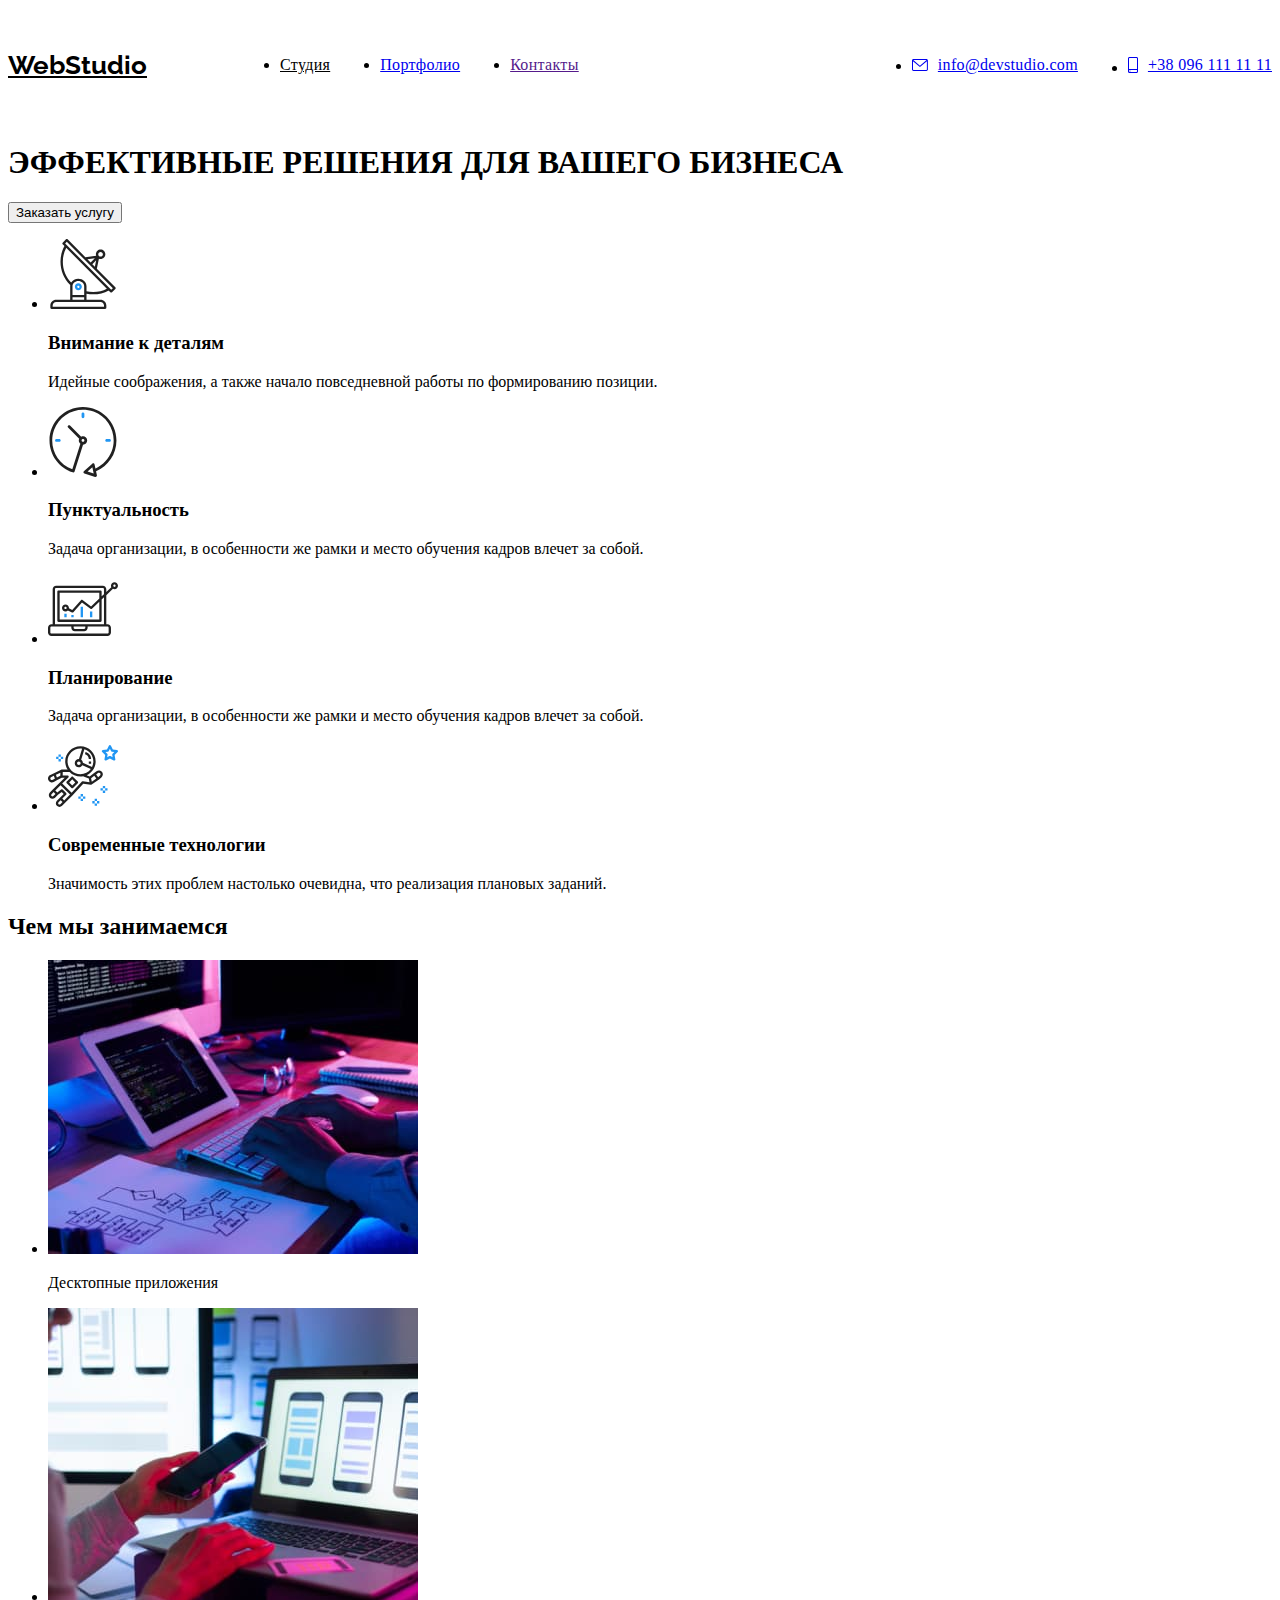
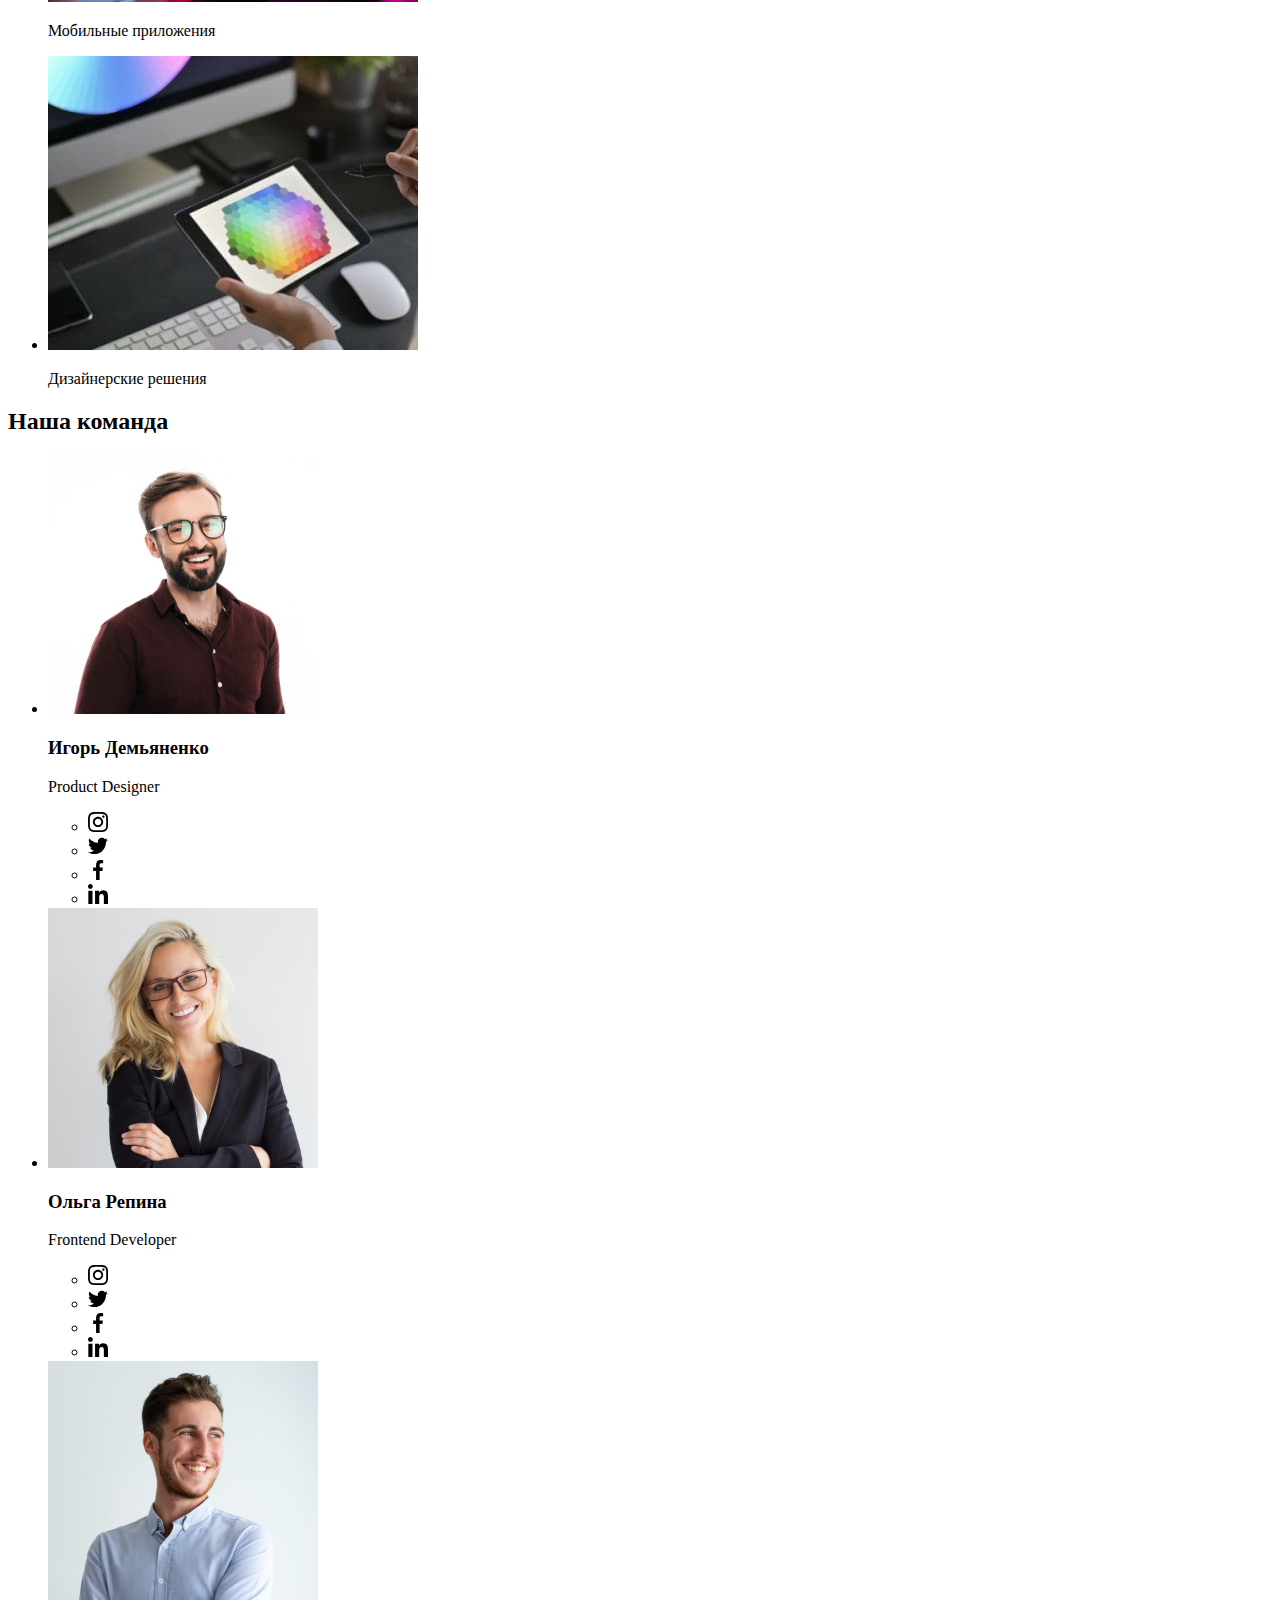
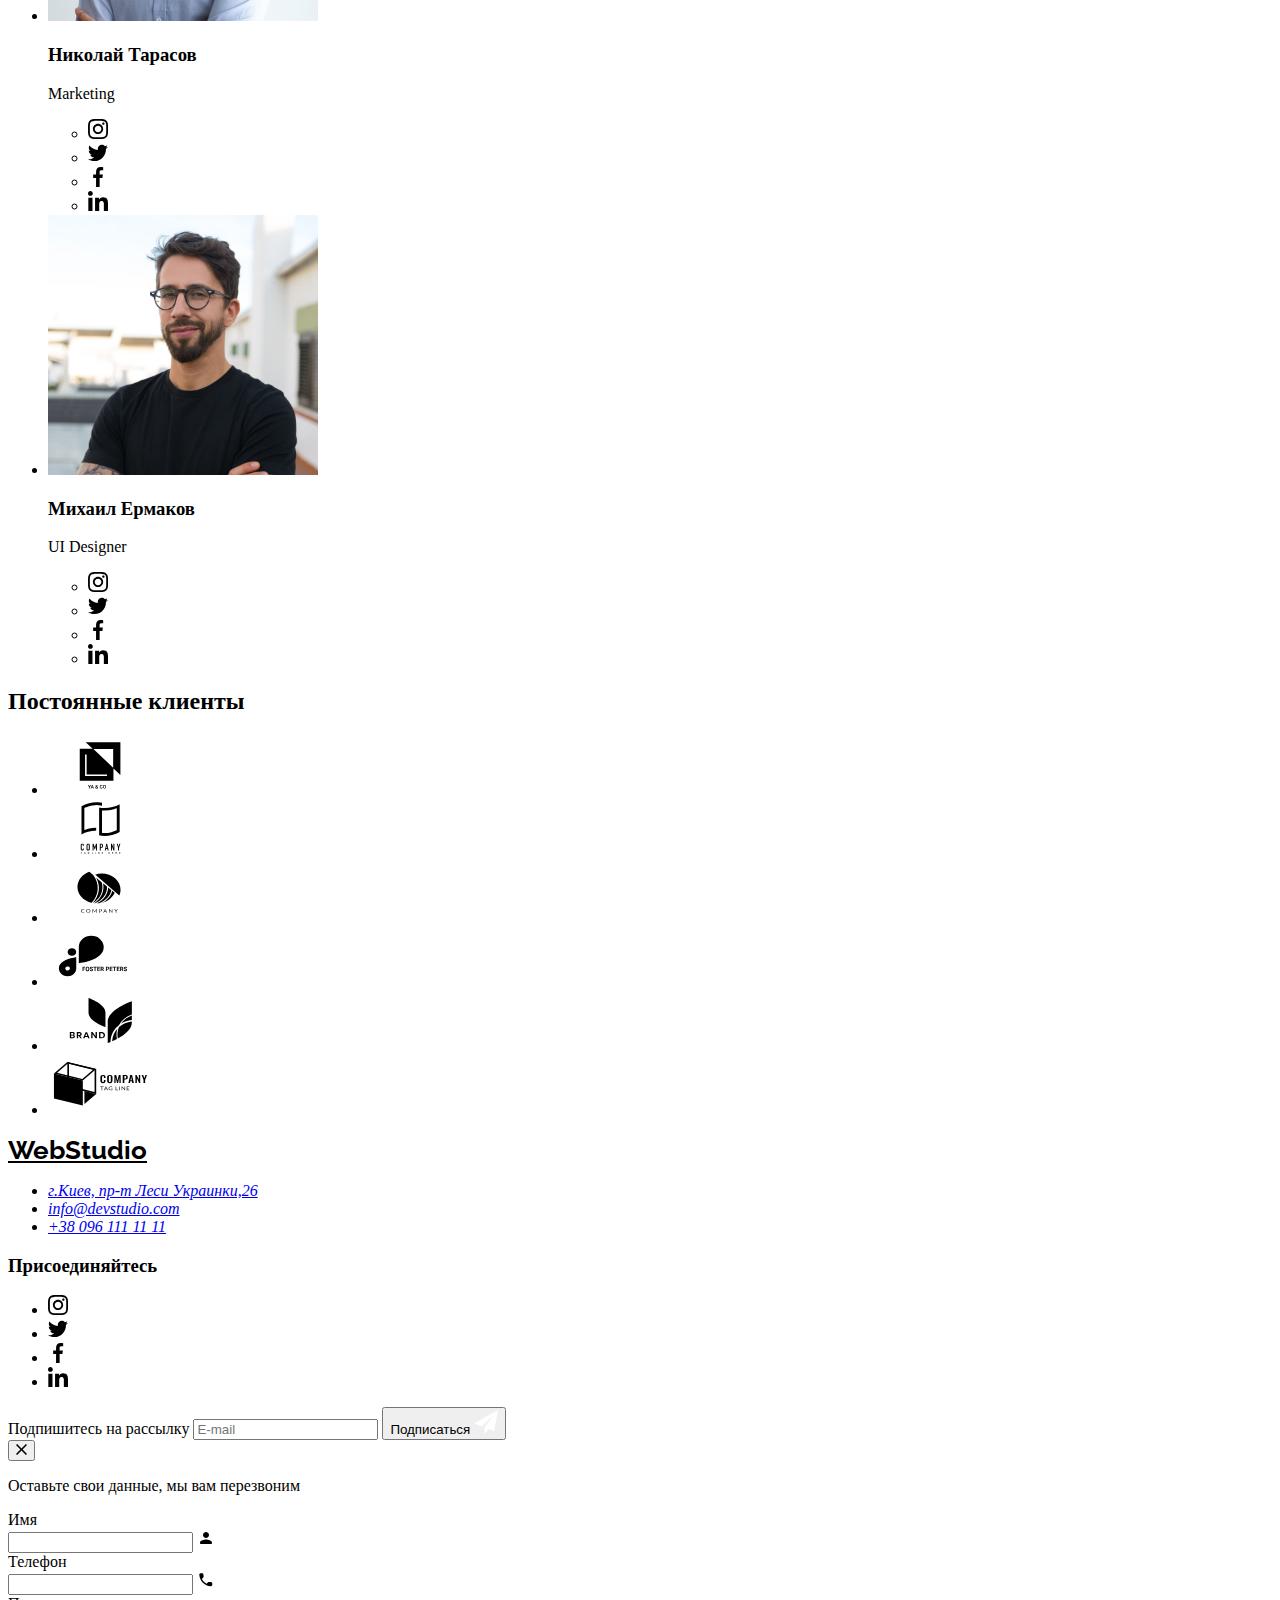
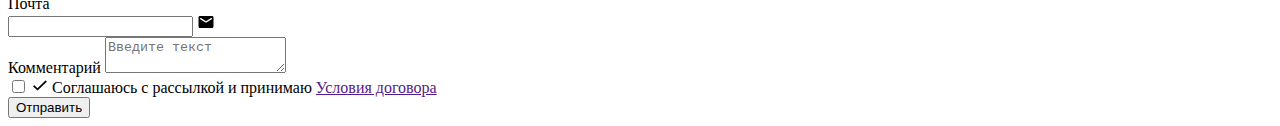
==== index.html @ 26611e04 "scss v.1.0" ====
<!DOCTYPE html>
<html lang="ru">
  <head>
    <meta charset="UTF-8" />
    <meta http-equiv="X-UA-Compatible" content="IE=edge" />
    <meta name="viewport" content="width=device-width, initial-scale=1.0" />
    <title>WebStudio</title>
    <link rel="preconnect" href="https://fonts.googleapis.com">
    <link rel="preconnect" href="https://fonts.gstatic.com" crossorigin>
    <link href="https://fonts.googleapis.com/css2?family=Raleway:wght@700&family=Roboto:wght@400;500;700;900&display=swap" rel="stylesheet">
    <link rel="stylesheet"
    href="https://cdnjs.cloudflare.com/ajax/libs/modern-normalize/1.1.0/modern-normalize.min.css"
    integrity="sha512-wpPYUAdjBVSE4KJnH1VR1HeZfpl1ub8YT/NKx4PuQ5NmX2tKuGu6U/JRp5y+Y8XG2tV+wKQpNHVUX03MfMFn9Q=="
    crossorigin="anonymous"
    referrerpolicy="no-referrer"/>
    <!-- <link rel="stylesheet" href="./css/styles.css" /> -->
    <link rel="stylesheet" href="./css/main.min.css">
  </head>
  <body>
    <header class="header">
      <div class="container header-container">
      <a class="link logo header-logo-margin" href="index.html">Web<span class="header-logo">Studio</span></a>
      <nav class="header-nav">
        <ul class="list header-list">
          <li class="header-item"><a class="link header-link current" href="index.html">Студия</a></li>
          <li class="header-item"><a class="link header-link" href="portfolio.html">Портфолио</a></li>
          <li class="header-item"><a class="link header-link" href="">Контакты</a></li>
        </ul>
      </nav>

      <ul class="list contact-list">

        <li class="contact-item">
        <a class="link header-link" href="mailto:info@devstudio.com">
          <svg class="header-icon" width="16" height="12">
            <use href="images/icons.svg#icon-envelope-hover"></use>
          </svg>info@devstudio.com
      </a>
        </li>

        <li class="contact-item">
          <a class="link header-link" href="tel:+380961111111">
            <svg class="header-icon" width="10" height="16">
              <use href="images/icons.svg#icon-smartphone"></use>
            </svg>+38 096 111 11 11
          </a>
        </li>


      </ul>
    </div>
    </header>
    <main class="main">
      <section class="service">
        <div class="container service-items">
        <h1 class="service-title">ЭФФЕКТИВНЫЕ РЕШЕНИЯ ДЛЯ ВАШЕГО БИЗНЕСА</h1>
          <button class="service-btn" type="button" data-modal-open>Заказать услугу</button>
  
        </div>
      </section>
      <section class="advantage section">
        <div class="container advantage-items">
        <ul class="list advantage-list">
          <li class="advantage-item">
            <div class="advantage-icon">
              
                <svg width="70" height="70">
                  <use href="images/icons.svg#icon-antenna-1"></use>
                </svg>
            
            </div>
            <h3 class="advantage-title">Внимание к деталям</h3>
            <p class="advantage-dsc">
              Идейные соображения, а также начало повседневной работы по
              формированию позиции.
            </p>
          </li>
          <li class="advantage-item">
            <div class="advantage-icon">
              
                <svg width="70" height="70">
                  <use href="images/icons.svg#icon-clock-1"></use>
                </svg>
            
            </div>
            <h3 class="advantage-title">Пунктуальность</h3>
            <p class="advantage-dsc">
              Задача организации, в особенности же рамки и место обучения кадров
              влечет за собой.
            </p>
          </li>
          <li class="advantage-item">
            <div class="advantage-icon">
              
                <svg width="70" height="70">
                  <use href="images/icons.svg#icon-diagram-1"></use>
                </svg>
            
            </div>
            <h3 class="advantage-title">Планирование</h3>
            <p class="advantage-dsc">
              Задача организации, в особенности же рамки и место обучения кадров
              влечет за собой.
            </p>
          </li>
          <li class="advantage-item">
            <div class="advantage-icon">
              
                <svg width="70" height="70">
                  <use href="images/icons.svg#icon-astronaut-1"></use>
                </svg>
            
            </div>
            <h3 class="advantage-title">Современные технологии</h3>
            <p class="advantage-dsc">
              Значимость этих проблем настолько очевидна, что реализация
              плановых заданий.
            </p>
          </li>
        </ul>
      </div>
      </section>
      <section class="work">
        <div class="container work-items">
        <h2 class="main-title">Чем мы занимаемся</h2>
        <ul class="list work-list">
          <li class="work-item">
            <img src="images/work1.jpg" alt="Компьютер" width="370" height="294" />
            <div class="work-name"><p class="work-name-txt">Десктопные приложения</p></div>
          </li>
          <li class="work-item">
            <img src="images/work2.jpg" alt="Телефон" width="370" height="294" />
            <div class="work-name"><p class="work-name-txt">Мобильные приложения</p></div>
          </li>
          <li class="work-item">
            <img src="images/work3.jpg" alt="Планшет" width="370" height="294" />
            <div class="work-name"><p class="work-name-txt">Дизайнерские решения</p></div>
          </li>
        </ul>
        </div>
      </section>
      <section class="team section">
        <div class="container team-items">
        <h2 class="main-title">Наша команда</h2>
        <ul class="list team-list">
          <li class="team-item">
              <img src="images/team1.jpg" width="270" height="260" alt="Игорь Демьяненко Product Designer"/>
              
                <h3 class="team-name">Игорь Демьяненко</h3>
                <p class="team-position">Product Designer</p>
              <ul class="list social-list">
                  <li class="social-item">
                    <a href="" target="_blank" rel="noreferrer noopener" class="social-link">
                      <svg class="social-link-icon" width="20" height="20">
                        <use href="images/icons.svg#icon-instagram-2"></use>
                      </svg>
                  </a>
                  </li>

                  <li class="social-item">
                    <a href="" target="_blank" rel="noreferrer noopener" class="social-link">
                      <svg class="social-link-icon" width="20" height="20">
                        <use href="images/icons.svg#icon-twitter-1"></use>
                      </svg>
                  </a>
                  </li>

                  <li class="social-item">
                    <a href="" target="_blank" rel="noreferrer noopener" class="social-link">
                      <svg class="social-link-icon" width="20" height="20">
                        <use href="images/icons.svg#icon-facebook-1"></use>
                      </svg>
                  </a>
                  </li>

                  <li class="social-item">
                    <a href="" target="_blank" rel="noreferrer noopener" class="social-link">
                      <svg class="social-link-icon" width="20" height="20">
                        <use href="images/icons.svg#icon-linkedin-1"></use>
                      </svg>
                  </a>
                  </li>

              </ul>
            
          </li>
          <li class="team-item">
              <img src="images/team2.jpg" width="270" height="260" alt="Ольга Репина Frontend Developer"/>
              
                <h3 class="team-name">Ольга Репина</h3>
                <p class="team-position">Frontend Developer</p>
                <ul class="list social-list">
                  <li class="social-item">
                    <a href="" target="_blank" rel="noreferrer noopener" class="social-link">
                      <svg class="social-link-icon" width="20" height="20">
                        <use href="images/icons.svg#icon-instagram-2"></use>
                      </svg>
                  </a>
                  </li>

                  <li class="social-item">
                    <a href="" target="_blank" rel="noreferrer noopener" class="social-link">
                      <svg class="social-link-icon" width="20" height="20">
                        <use href="images/icons.svg#icon-twitter-1"></use>
                      </svg>
                  </a>
                  </li>

                  <li class="social-item">
                    <a href="" target="_blank" rel="noreferrer noopener" class="social-link">
                      <svg class="social-link-icon" width="20" height="20">
                        <use href="images/icons.svg#icon-facebook-1"></use>
                      </svg>
                  </a>
                  </li>

                  <li class="social-item">
                    <a href="" target="_blank" rel="noreferrer noopener" class="social-link">
                      <svg class="social-link-icon" width="20" height="20">
                        <use href="images/icons.svg#icon-linkedin-1"></use>
                      </svg>
                  </a>
                  </li>

              </ul>
            
        </li>
          <li class="team-item">
              <img src="images/team3.jpg" width="270" height="260" alt="Николай Тарасов Marketing"/>
              
                <h3 class="team-name">Николай Тарасов</h3>
                <p class="team-position">Marketing</p>
                <ul class="list social-list">
                  <li class="social-item">
                    <a href="" target="_blank" rel="noreferrer noopener" class="social-link">
                      <svg class="social-link-icon" width="20" height="20">
                        <use href="images/icons.svg#icon-instagram-2"></use>
                      </svg>
                  </a>
                  </li>

                  <li class="social-item">
                    <a href="" target="_blank" rel="noreferrer noopener" class="social-link">
                      <svg class="social-link-icon" width="20" height="20">
                        <use href="images/icons.svg#icon-twitter-1"></use>
                      </svg>
                  </a>
                  </li>

                  <li class="social-item">
                    <a href="" target="_blank" rel="noreferrer noopener" class="social-link">
                      <svg class="social-link-icon" width="20" height="20">
                        <use href="images/icons.svg#icon-facebook-1"></use>
                      </svg>
                  </a>
                  </li>

                  <li class="social-item">
                    <a href="" target="_blank" rel="noreferrer noopener" class="social-link">
                      <svg class="social-link-icon" width="20" height="20">
                        <use href="images/icons.svg#icon-linkedin-1"></use>
                      </svg>
                  </a>
                  </li>

              </ul>
              
          </li>
          <li class="team-item">
              <img src="images/team4.jpg" width="270" height="260" alt="Михаил Ермаков UI Designer"/>

                <h3 class="team-name">Михаил Ермаков</h3>
                <p class="team-position">UI Designer</p>
                <ul class="list social-list">
                  <li class="social-item">
                    <a href="" target="_blank" rel="noreferrer noopener" class="social-link">
                      <svg class="social-link-icon" width="20" height="20">
                        <use href="images/icons.svg#icon-instagram-2"></use>
                      </svg>
                  </a>
                  </li>

                  <li class="social-item">
                    <a href="" target="_blank" rel="noreferrer noopener" class="social-link">
                      <svg class="social-link-icon" width="20" height="20">
                        <use href="images/icons.svg#icon-twitter-1"></use>
                      </svg>
                  </a>
                  </li>

                  <li class="social-item">
                    <a href="" target="_blank" rel="noreferrer noopener" class="social-link">
                      <svg class="social-link-icon" width="20" height="20">
                        <use href="images/icons.svg#icon-facebook-1"></use>
                      </svg>
                  </a>
                  </li>

                  <li class="social-item">
                    <a href="" target="_blank" rel="noreferrer noopener" class="social-link">
                      <svg class="social-link-icon" width="20" height="20">
                        <use href="images/icons.svg#icon-linkedin-1"></use>
                      </svg>
                  </a>
                  </li>

              </ul>
              
          </li>
        </ul>
      </div>
      </section>
      <section class="clients section">
        <div class="container">
        <h2 class="main-title">Постоянные клиенты</h2>
        <ul class="list clients-list">
          <li class="clients-item">
            <a href="" target="_blank" rel="noreferrer noopener" class="clients-link">
              <svg class="clients-link-icon" width="106" height="60">
                <use href="images/icons.svg#icon-Logo"></use>
              </svg>
          </a>
          </li>
          <li class="clients-item">
            <a href="" target="_blank" rel="noreferrer noopener" class="clients-link">
              <svg class="clients-link-icon" width="106" height="60">
                <use href="images/icons.svg#icon-Logo-1"></use>
              </svg>
          </a>
          </li>
          <li class="clients-item">
            <a href="" target="_blank" rel="noreferrer noopener" class="clients-link">
              <svg class="clients-link-icon" width="106" height="60">
                <use href="images/icons.svg#icon-Logo-2"></use>
              </svg>
          </a>
          </li>
          <li class="clients-item">
            <a href="" target="_blank" rel="noreferrer noopener" class="clients-link">
              <svg class="clients-link-icon" width="106" height="60">
                <use href="images/icons.svg#icon-Logo-3"></use>
              </svg>
          </a>
          </li>
          <li class="clients-item">
            <a href="" target="_blank" rel="noreferrer noopener" class="clients-link">
              <svg class="clients-link-icon" width="106" height="60">
                <use href="images/icons.svg#icon-Logo-4"></use>
              </svg>
          </a>
          </li>
          <li class="clients-item">
            <a href="" target="_blank" rel="noreferrer noopener" class="clients-link">
              <svg class="clients-link-icon" width="106" height="60">
                <use href="images/icons.svg#icon-Logo-5"></use>
              </svg>
          </a>
          </li>

        </ul>
      </div>
      </section>
    </main>
    <footer class="footer">
      <div class="container footer-wrap">
      <div class="footer-wrap-item">

        <a class="link logo footer-logo-margin" href="index.html">Web<span class="footer-logo">Studio</span>
      </a>
      <address>

      
      <ul class="list ">
        <li class="footer-item"><a class="link footer-address" href="https://goo.gl/maps/YbPivX2JFZGYq7XS9" target="_blank" rel="noreferrer noopener">г.Киев, пр-т Леси Украинки,26</a></li>
        <li class="footer-item"><a class="link footer-info" href="mailto:info@devstudio.com">info@devstudio.com</a></li>
        <li class="footer-item"><a class="link footer-info" href="tel:+380961111111">+38 096 111 11 11</a></li>
      </ul>

    </address>
  </div>

    <div class="footer-wrap-item">
    <h3 class="footer-txt">Присоединяйтесь</h3>

    <ul class="list social-list">
      <li class="social-item">
        <a href="" class="social-link footer-link" target="_blank" rel="noreferrer noopener">
          <svg class="social-link-icon footer-icon" width="20" height="20">
            <use href="images/icons.svg#icon-instagram-2"></use>
          </svg>
      </a>
      </li>

      <li class="social-item">
        <a href="" class="social-link footer-link" target="_blank" rel="noreferrer noopener">
          <svg class="social-link-icon footer-icon" width="20" height="20">
            <use href="images/icons.svg#icon-twitter-1"></use>
          </svg>
      </a>
      </li>

      <li class="social-item">
        <a href="" class="social-link footer-link" target="_blank" rel="noreferrer noopener">
          <svg class="social-link-icon footer-icon" width="20" height="20">
            <use href="images/icons.svg#icon-facebook-1"></use>
          </svg>
      </a>
      </li>

      <li class="social-item">
        <a href="" class="social-link footer-link" target="_blank" rel="noreferrer noopener">
          <svg class="social-link-icon footer-icon" width="20" height="20">
            <use href="images/icons.svg#icon-linkedin-1"></use>
          </svg>
      </a>
      </li>

  </ul>
  </div>
  <div>
    <form class="footer-form">
    <label class="footer-label"><span class="footer-txt" >Подпишитесь на рассылку</span>
    <input class="footer-input"
     name="user-email" 
     type="email"
     placeholder="E-mail"
     />
    </label>
     <button class="service-btn footer-btn" type="button"><span class="footer-btn-txt">Подписаться</span>
      <svg class="" width="24" height="24">
        <use href="images/icons.svg#icon-send"></use>
      </svg>
      </button>
    </form>
  
    </div>

  </div>
    </footer>

    <div class="backdropp is-hidden" data-modal>
      <div class="modal">
        
          <button type="button" class="modal-close" data-modal-close>
            <svg class="" width="11" height="11">
              <use href="images/icons.svg#icon-close-modal"></use>
            </svg>
          </button>

          <p class="modal-title">Оставьте свои данные, мы вам перезвоним</p>

          <form class="form"  action="#">
            <div class="form-wrapper">
            <div class="form-field">
            <label class="input-txt" for="user-name">Имя</label>
            <div class="input-wrap">
            <input type="text" 
            class="form-input" 
            name="user-name" 
            placeholder="" 
            minlength="3"
            id="user-name"
            required/>
            <svg class="form-icon" width="18" height="18">
                <use href="images/icons.svg#icon-person-black"></use>
              </svg>
            </div>
          </div>

            <div class="form-field">
            <label class="input-txt" for="user-tel">Телефон</label>
            <div class="input-wrap">
              
            <input type="tel" 
            class="form-input" 
            name="user-tel" 
            placeholder="" 
            id="user-tel"
            required/>
            <svg class="form-icon" width="18" height="18">
                <use href="images/icons.svg#icon-phone-black"></use>
              </svg>
          </div>
            </div>

            <div class="form-field">
            <label class="input-txt" for="user-email">Почта</label>

            <div class="input-wrap">
            <input type="email" 
            class="form-input" 
            name="user-email" 
            placeholder="" 
            id="user-email"
            />
            <svg class="form-icon" width="18" height="18">
                <use href="images/icons.svg#icon-email-black"></use>
              </svg>
          </div>
            </div>

            <div class="form-field">
            <label class="input-txt" for="user-text">Комментарий</label>
            <textarea class="text-area" name="Comment" id="user-text" 
            placeholder="Введите текст"
            ></textarea>
            </div>
          </div>
            <div class="policy">
              <input class="policy-checkbox visually-hidden"  type="checkbox" name="policy" id="policy"/>
              <label for="policy" class="check-txt">
                <span class="policy-icon-wrap">
                <svg class="policy-icon" width="16" height="15">
                  <use href="./images/icons.svg#icon-check"></use>
                </svg>
                </span>Соглашаюсь с рассылкой и принимаю  <a class="policy-link" href=""> Условия договора</a></label>
            </div>
            <div class="modal-btn">
            <button class="service-btn " type="submit">Отправить</button>
            </div>
          </form>

        </div>
    </div>
    <script src="./js/modal.js"></script>
  </body>
</html>
---- css/styles.css ----
:root {
--first-color:  #212121;
--second-color: #757575;
--third-color:  #ffffff;
--accent-color: #2196F3;
--btn-hover-color: #188CE8;
--bkground-color-one: #2F303A;
--bkground-color-two: #F5F4FA;
--header-line-color: #ECECEC;
--work-name-bg:  rgba(47, 48, 58, 0.8);
--icons-color: #AFB1B8;
--footer-icon-bg: rgba(255, 255, 255, 0.1);
--box-shadow: 0px 1px 3px rgba(0, 0, 0, 0.12), 0px 1px 1px rgba(0, 0, 0, 0.14), 0px 2px 1px rgba(0, 0, 0, 0.2);
--border-line-color: #EEEEEE;
--hover-button: 0px 3px 1px rgba(0, 0, 0, 0.1), 0px 1px 2px rgba(0, 0, 0, 0.08), 0px 2px 2px rgba(0, 0, 0, 0.12);
--portfolio-item-shadow: 0px 1px 1px rgba(0, 0, 0, 0.12), 0px 4px 4px rgba(0, 0, 0, 0.06), 1px 4px 6px rgba(0, 0, 0, 0.16);
--gradient-service: rgba(47, 48, 58, 0.4);
--backdropp-color: rgba(0, 0, 0, 0.2);
--transition-time: 250ms;
--transition-function: cubic-bezier(0.4, 0, 0.2, 1);
}

p,h1,h2,h3,h4,h5,h6 {
  margin: 0;
}

ul {
  margin: 0;
  padding-left: 0;
}

body {
font-family: 'Roboto', sans-serif;
font-size: 14px;
line-height: 1.71;
letter-spacing: 0.03em;
color: var(--second-color);
}

address{
  font-style: inherit;
}

img {
  display: block;
  width: 100%;
  height: auto;
}

.list {
  list-style: none;
}

.link {
  text-decoration: none;
  color: inherit;
}

.container {
  width: 1200px;
  padding-left: 15px;
  padding-right: 15px;
  margin: 0 auto;
}

.section {
  padding-top: 94px;
  padding-bottom: 94px;
}
/*------------------------LOGO-----------------------------*/
.logo{
font-family: 'Raleway', sans-serif;
font-weight: 700;
font-size: 26px;
line-height: 1.19;
color: var(--accent-color);
display: flex;
}

.header-logo-margin {
  margin-right: 93px;
}

.header-item:not(:last-child) {
  margin-right: 50px;
}

.header-logo{
  color: var(--first-color);
}

.footer-logo {
  color: var(--third-color);
}

/*--------------------------------------------------END LOGO---------------------------------------------------*/


/*----------------------HEADER-----------------------------*/

/*------------------------MAIN----------------------*/
.service {
  background-color: var(--bkground-color-one);
  background-image: linear-gradient(
    var(--gradient-service),
    var(--gradient-service)),
  url(../images/servicebg.jpg);
  background-repeat: no-repeat;
  background-size: cover, 1600px auto;
  background-position: center;
  padding-top: 200px;
  padding-bottom: 200px;
}

.service-items {
  display: flex;
  flex-direction: column;
  align-items: center;
}

.service-title {
font-weight: 900;
font-size: 44px;
line-height: 1.36;
text-align: center;
letter-spacing: 0.06em;
text-transform: uppercase;
color: var(--third-color);
margin-bottom: 30px;
max-width: 696px;
}

.service-btn {
  min-width: 200px;
  max-height: 50px;
font-family: inherit; 
font-weight: 700;
font-size: 16px;
line-height: 1.87;
letter-spacing: 0.06em;
text-align: center;
color: var(--third-color);
background-color: var(--accent-color);
cursor: pointer;
padding: 10px 32px;
border: none;
border-radius: 4px;
transition: background-color var(--transition-time) var(--transition-function) ;
}

.service-btn:hover,
.service-btn:focus {
  background-color: var(--btn-hover-color);
}

.advantage-list{
  display: flex;
  flex-wrap: wrap;
  margin-left: -30px;
  margin-top: -30px;
}

.advantage-item {
  flex-basis: calc(100%/4 - 30px);
  margin-left: 30px;
  margin-top: 30px;
}

.advantage-icon {
  height: 120px;
  background-color: var(--bkground-color-two);
  border-radius: 4px;
  margin-bottom: 30px;
  display: flex;
  align-items: center;
  justify-content: center;
}

.advantage-title {
  font-size: 14px;
  line-height: 1.14;
  text-transform: uppercase;
  color: var(--first-color);
  margin-bottom: 10px;
}

.main-title {
font-weight: 700;
font-size: 36px;
line-height: 1.16;
text-align: center;
color: var(--first-color);
margin-bottom: 50px;
}

.work {
  padding-bottom: 94px;
}

.work-list {
  display: flex;
  flex-wrap: wrap;
  margin-left: -30px;
  margin-top: -30px;
}

.work-item {
  flex-basis: calc(100%/3 - 30px);
  margin-left: 30px;
  margin-top: 30px;
  position: relative;
}

.work-name {
  background-color: var(--work-name-bg);
  position: absolute;
  width: 100%;
  padding: 27px;
  bottom: 0;
  display: flex;
  justify-content: center;
  align-items: center;
  
}

.work-name-txt {
  font-weight: bold;
  text-transform: uppercase;
  color: var(--third-color);
}



.team {
  background-color: var(--bkground-color-two);
}

.team-list {
  display: flex;
  flex-wrap: wrap;
  margin-left: -30px;
  margin-top: -30px;
}

.team-item {
  background-color: var(--third-color);
  border-bottom-left-radius: 4px ;
  border-bottom-right-radius: 4px;
  box-shadow: var(--box-shadow);
  padding-bottom: 30px;
  flex-basis: calc(100%/4 - 30px);
  margin-left: 30px;
  margin-top: 30px;
}
.team-name,
.team-position{
font-size: 16px;
line-height: 1.18;
text-align: center;
}

.team-name{
font-weight: 500;
color: var(--first-color);
margin-top: 30px;
margin-bottom: 10px;
}

.team-position {
  margin-bottom: 16px;
}

.social-list {
  display: flex;
  justify-content: center;
  flex-wrap: wrap;
  margin-left: -10px;
  margin-top: -10px;
}

.social-item {
  margin-top: 10px;
  margin-left: 10px;
}

.social-item + .social-item {
  margin-left: 10px;
}

.social-link {
width: 44px;
height: 44px;
display: flex;
justify-content: center;
align-items: center;
border-radius: 50%;
color: var(--icons-color);
transition: background-color var(--transition-time) var(--transition-function) , color var(--transition-time) var(--transition-function) ;
}

.social-link-icon {
  fill: currentColor;
}

.social-link:hover,
.social-link:focus {
  background-color: var(--accent-color);
  color: var(--third-color);
}

.clients-list {
  display: flex;
  flex-wrap: wrap;
  margin-top: -30px;
  margin-left: -30px;
  align-items: center;
  justify-content: center;
}

.clients-item {
  flex-basis: calc(100%/6 - 30px);
  margin-top: 30px;
  margin-left: 30px;
}

.clients-link {
  height: 92px;
  border: 1px solid var(--icons-color);
  border-radius: 4px;
  display: flex;
  align-items: center;
  justify-content: center;
  color: var(--icons-color);
  transition: border-color var(--transition-time) var(--transition-function) , color var(--transition-time) var(--transition-function) ;
}

.clients-link-icon {
  fill: currentColor;
}

.clients-link:hover,
.clients-link:focus{
  border-color: var(--accent-color);
  color: var(--accent-color);
}



/*------------------------------------Footer-------------------------------------------*/
.footer {
  background-color: var(--bkground-color-one);
  padding-top: 60px;
  padding-bottom: 60px;
}

.footer-info {
  transition: color var(--transition-time) var(--transition-function) ;
}

.footer-info:hover,
.footer-info:focus,
.footer-address {
  color: var(--third-color);
  
}

.footer-logo-margin {
  margin-bottom: 20px;
}

.footer-wrap-item {
  display: flex;
  flex-direction: column;
}

.footer-wrap-item:not(:last-child) {
  margin-right: 70px;
}

.footer-item:not(:last-child){
  margin-bottom: 9px;
}

.footer-wrap-item:last-child {
  margin-left: auto;
}

.footer-wrap {
  display: flex;
  flex-wrap: wrap;
  align-items: baseline;
}

.footer-txt {
font-size: 14px;
line-height: 1.14;
font-weight: bold;
text-transform: uppercase;
margin-bottom: 20px;
color: var(--third-color);
}

.footer-label {
  display: flex;
  flex-direction: column;
}


.footer-link {
background-color: var(--footer-icon-bg);
color: var(--third-color);
transition: background-color var(--transition-time) var(--transition-function) , color var(--transition-time) var(--transition-function) ;
}


.footer-form {
  display: flex;
  align-items:flex-end;
}

.footer-input {
  width: 358px;
  height: 50px;
  box-sizing: border-box;
  margin-right: 12px;
  background-color: transparent;
  border: 1px solid rgba(255, 255, 255, 0.3);
  border-radius: 4px;
  outline: none ;
  padding-left: 12px;
  font-size: 16px;
  line-height: 1.25;
  color: rgba(255, 255, 255, 0.6);
  cursor: pointer;
  transition: border-color var(--transition-time) var(--transition-function);
}

.footer-input:hover,
.footer-input:focus {
  border-color: var(--third-color);
}

.footer-input::placeholder {
  font-size: 16px;
  line-height: 1.25;
  color: rgba(255, 255, 255, 0.6);
}

.footer-btn {
  display: flex;
  align-items: center;
}

.footer-btn-txt {
  margin-right: 10px;
}



/*--------------------Portfolio------------------------------*/
.visually-hidden {
  position: absolute;
  width: 1px;
  height: 1px;
  margin: -1px;
  padding: 0;
  overflow: hidden;
  border: 0;
  clip: rect(0 0 0 0)
}

.filters-list {
  display: flex;
  justify-content: center;
  margin-bottom: 50px
}
.filters-item:not(:last-child) {
  margin-right: 8px;
}

.filters-btn {
font-family: inherit;
font-weight: 500;
font-size: 16px;
line-height: 1.62;
text-align: center;
letter-spacing: 0.03em;
color: var(--first-color);
background-color: var(--bkground-color-two);
cursor: pointer;
border-radius: 4px;
border: none;
padding-left: 22px;
padding-right: 22px;
min-height: 38px;
transition: background-color var(--transition-time) var(--transition-function) , color var(--transition-time) var(--transition-function), box-shadow var(--transition-time) var(--transition-function);
}

.filters-btn:hover,
.filters-btn:focus,
.current-filter{
  color: var(--third-color);
  background-color: var(--accent-color);
  box-shadow: var(--hover-button);
}

.example-list {
  padding: 0;
  margin: 0;
  list-style: none;
  display: flex;
  flex-wrap: wrap;
  margin-left: -30px;
  margin-top:-30px ;
}

.example-item {
  flex-basis: calc(100% / 3 - 30px);
  margin-left: 30px;
  margin-top: 30px;
  
}

.example-link:hover .example-item-txt,
.example-link:focus .example-item-txt {
transform: translateY(0) ;

}

.example-link {
  display: flex;
  flex-direction: column;
  transition: box-shadow var(--transition-time) var(--transition-function);
  
}

.example-item-wrap {
  position: relative;
  overflow: hidden;
}

.example-item-txt {
position: absolute;
top: 0;
left: 0;
background-color: rgba(33, 150, 243, 0.9);
color: var(--third-color);
font-size: 18px;
line-height: 28px;
padding: 63px 24px;
height: 100%;
transform: translateY(100%);
transition: transform 500ms var(--transition-function);
}

.example-link:hover,
.example-link:focus {
  box-shadow: var(--portfolio-item-shadow);
  
}


.border {
  border-left: 1px solid var(--border-line-color);
  border-right: 1px solid var(--border-line-color);
  border-bottom: 1px solid var(--border-line-color);
  padding: 20px 24px;
}

.example-name {
font-weight: 700;
font-size: 18px;
line-height: 2;
letter-spacing: 0.06em;
color:var(--first-color);
margin-bottom: 4px;
}

.example-type {
font-size: 16px;
line-height: 1.87;
}

/* -------------------------MODAL-------------------------------- */

.is-hidden {
  opacity: 0;
  pointer-events: none;
  visibility: hidden;
}
  
  

.backdropp {
  width: 100vw;
  height: 100vh;
  position:fixed;
  top: 0;
  background-color:  var(--backdropp-color);
  transition: opacity 500ms, visibility 500ms;
  
}

.backdropp.is-hidden .modal {
  transform: translate(-50%, -50%) scale(0.1);

}

.modal {
  width: 528px;
  min-height: 581px;
  background-color: var(--third-color);
  border-radius: 4px;
  position: absolute;
  top: 50%;  
  left: 50%;
  transform: translate(-50%, -50%)  scale(1);
  transition: transform 500ms;
  padding: 40px;
}

.modal-close {
  width: 30px;
  height: 30px;
  border-radius: 50%;
  border: 1px solid rgba(0, 0, 0, 0.1);
  background-color: transparent;
  display: flex;
  align-items: center;
  justify-content: center;
  position:absolute;
  top: 8px;
  right: 8px;
  cursor: pointer;
  outline: none;
  transition: fill var(--transition-time)   var(--transition-function);
}

.modal-close:hover,
.modal-close:focus {
  fill: var(--accent-color);
}


.modal-title {
font-weight: bold;
font-size: 20px;
line-height: 23px;
text-align: center;
color: var(--first-color);
margin-bottom: 12px;
}

.form-field:not(:last-child) {
  margin-bottom: 10px;
}

.form-input,
.text-area  {
  width: 100%;
  height: 40px;
  border: 1px solid rgba(33, 33, 33, 0.2);
  border-radius: 4px;
  padding-left: 40px;
  cursor: pointer;
  outline: none;
  transition: border-color var(--transition-time)   var(--transition-function) ;
}

.input-txt {
font-size: 12px;
line-height: 1.16;
letter-spacing: 0.01em;
color: var(--second-color);
}

.form-input::placeholder,
.text-area::placeholder {
  font-size: 14px;
  line-height: 1.14;
  letter-spacing: 0.01em;
  color: rgba(117, 117, 117, 0.5);
}

.form-wrapper {
  margin-bottom: 20px;
}



.form-input:hover,
.form-input:focus,
.text-area:hover,
.text-area:focus,
.input-wrap:hover
 {
  border-color: var(--accent-color);
  color: var(--accent-color);
}

.form-input:focus + .form-icon {
  fill: var(--accent-color);
}

.input-wrap {
  position: relative;
  color: var(--first-color);
  transition: color var(--transition-time)   var(--transition-function);
}

.form-icon {
  position: absolute;
  left: 12px;
  top: 50%;
  transform: translateY(-50%);
  fill: currentColor;
  transition: fill var(--transition-time)   var(--transition-function);
}

.text-area {
  height: 120px;
  padding: 12px 16px;
  resize: none;
}

.policy {
  display: flex;
  justify-content: center;
}

.check-txt {
display: flex;
align-items: center;
margin-bottom: 30px;
}


.policy-icon-wrap {
width: 16px;
height: 15px;
border: 2px solid var(--first-color);
border-radius: 2px;
margin-right: 8px;
display: flex;
align-items: center;
justify-content: center;
cursor: pointer;
transition: border var(--transition-time) var(--transition-function);
}

.policy-icon {
  fill: var(--third-color);
}

.policy-checkbox:checked + .check-txt .policy-icon-wrap {
border: none;
background-color: var(--accent-color);
}

.policy-checkbox:checked .check-txt .policy-icon {
  fill: var(--third-color);
}

.policy-checkbox:hover + .check-txt .policy-icon-wrap,
.policy-checkbox:focus + .check-txt .policy-icon-wrap  {
  border: 2px solid var(--accent-color) ;
  
  }

.policy-link {
  color: var(--accent-color);
  margin-left: 2px;
}

.modal-btn {
  display: flex;
  justify-content: center;
}
/* -----------------------------MODAL END------------------------ */
---- css/main.min.css ----
.header{border-bottom:1px solid var(--header-line-color)}.header-container{display:flex;align-items:center}.header-list{color:var(--first-color);display:flex}.current::after{content:'';display:inline-block;width:100%;height:4px;background-color:var(--accent-color);position:absolute;bottom:-1px;left:0;border-radius:2px}.header-link{font-weight:500;line-height:1.14;letter-spacing:0.02em;padding-top:32px;padding-bottom:32px;display:block;display:flex;align-items:center;position:relative;transition:color var(--transition-time) var(--transition-function)}.header-icon{fill:currentColor;margin-right:10px}.header-link:hover,.header-link:focus,.current{color:var(--accent-color)}.contact-list{display:flex;margin-left:auto}.contact-item:not(:last-child){margin-right:50px}.logo{font-family:'Raleway', sans-serif;font-weight:700;font-size:26px;line-height:1.19;color:var(--accent-color);display:flex}.header-logo-margin{margin-right:93px}.header-item:not(:last-child){margin-right:50px}.header-logo{color:var(--first-color)}.footer-logo{color:var(--third-color)}
/*# sourceMappingURL=main.min.css.map */
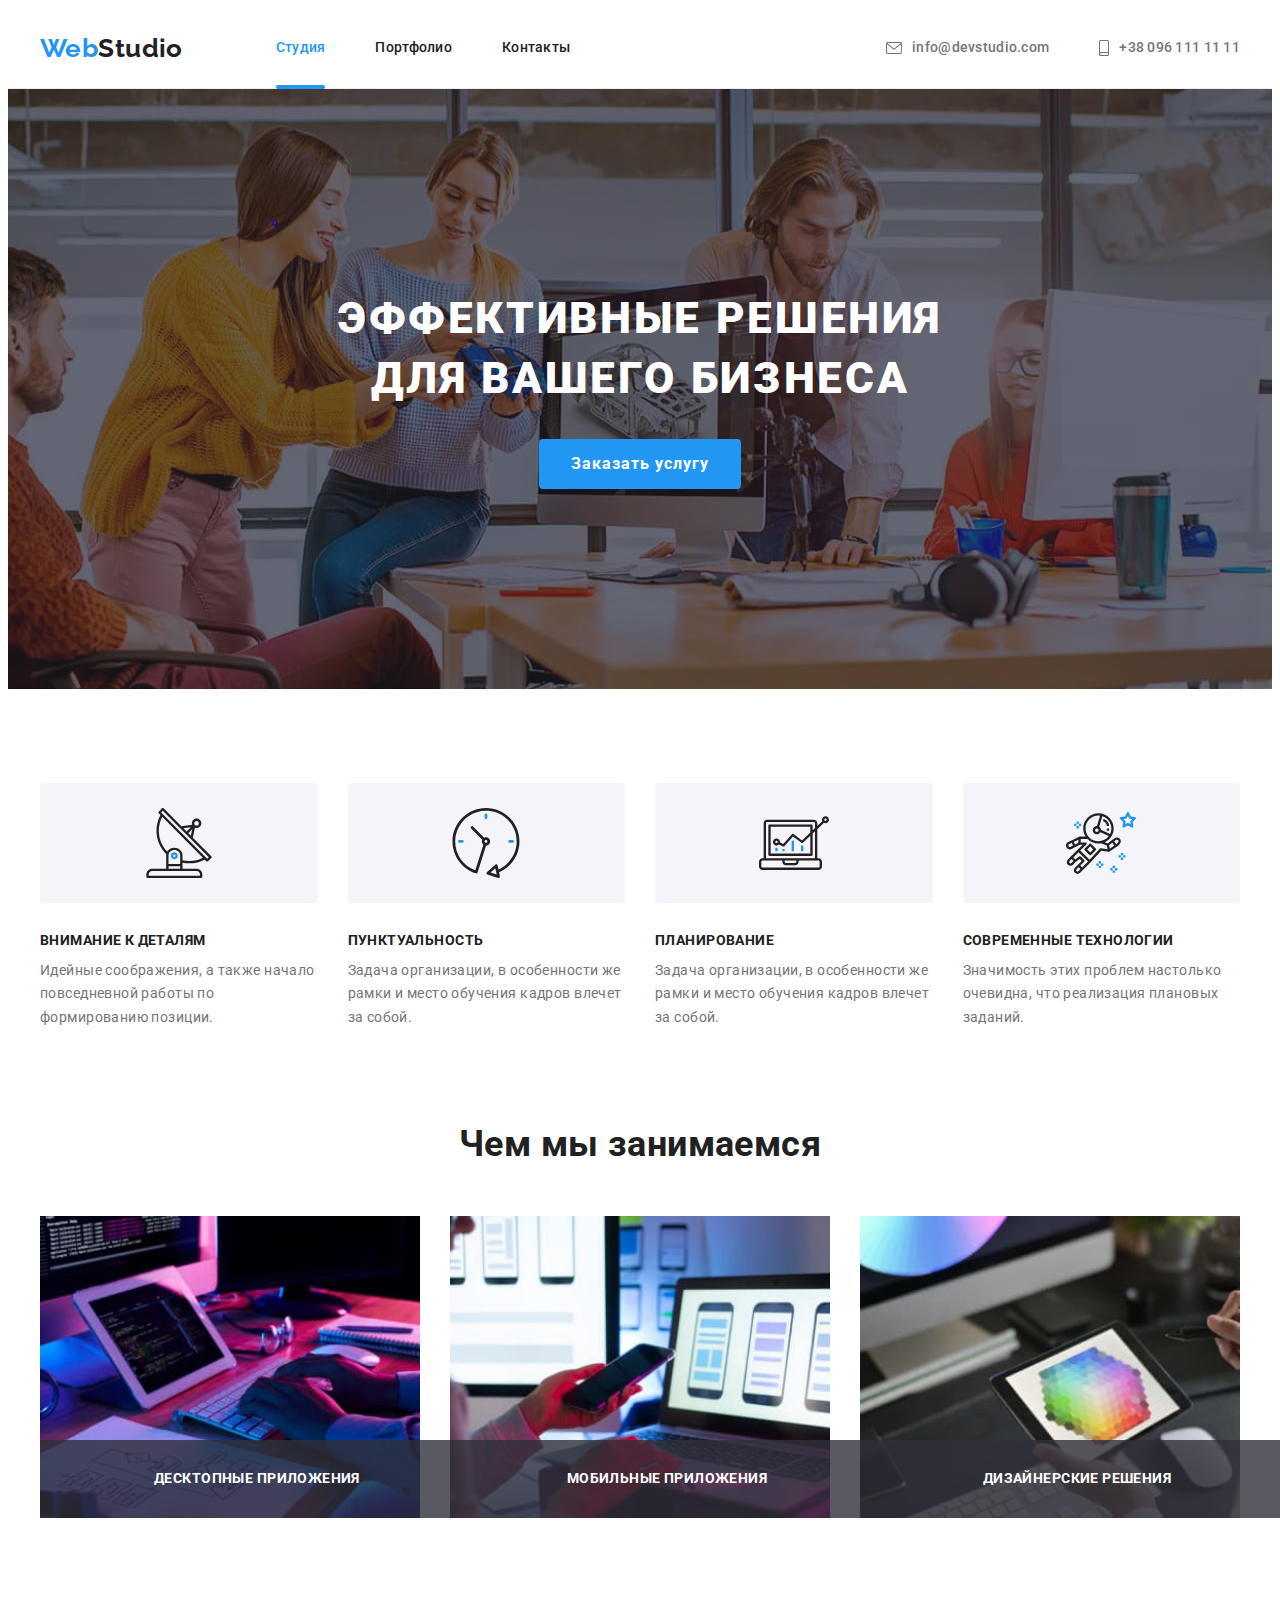
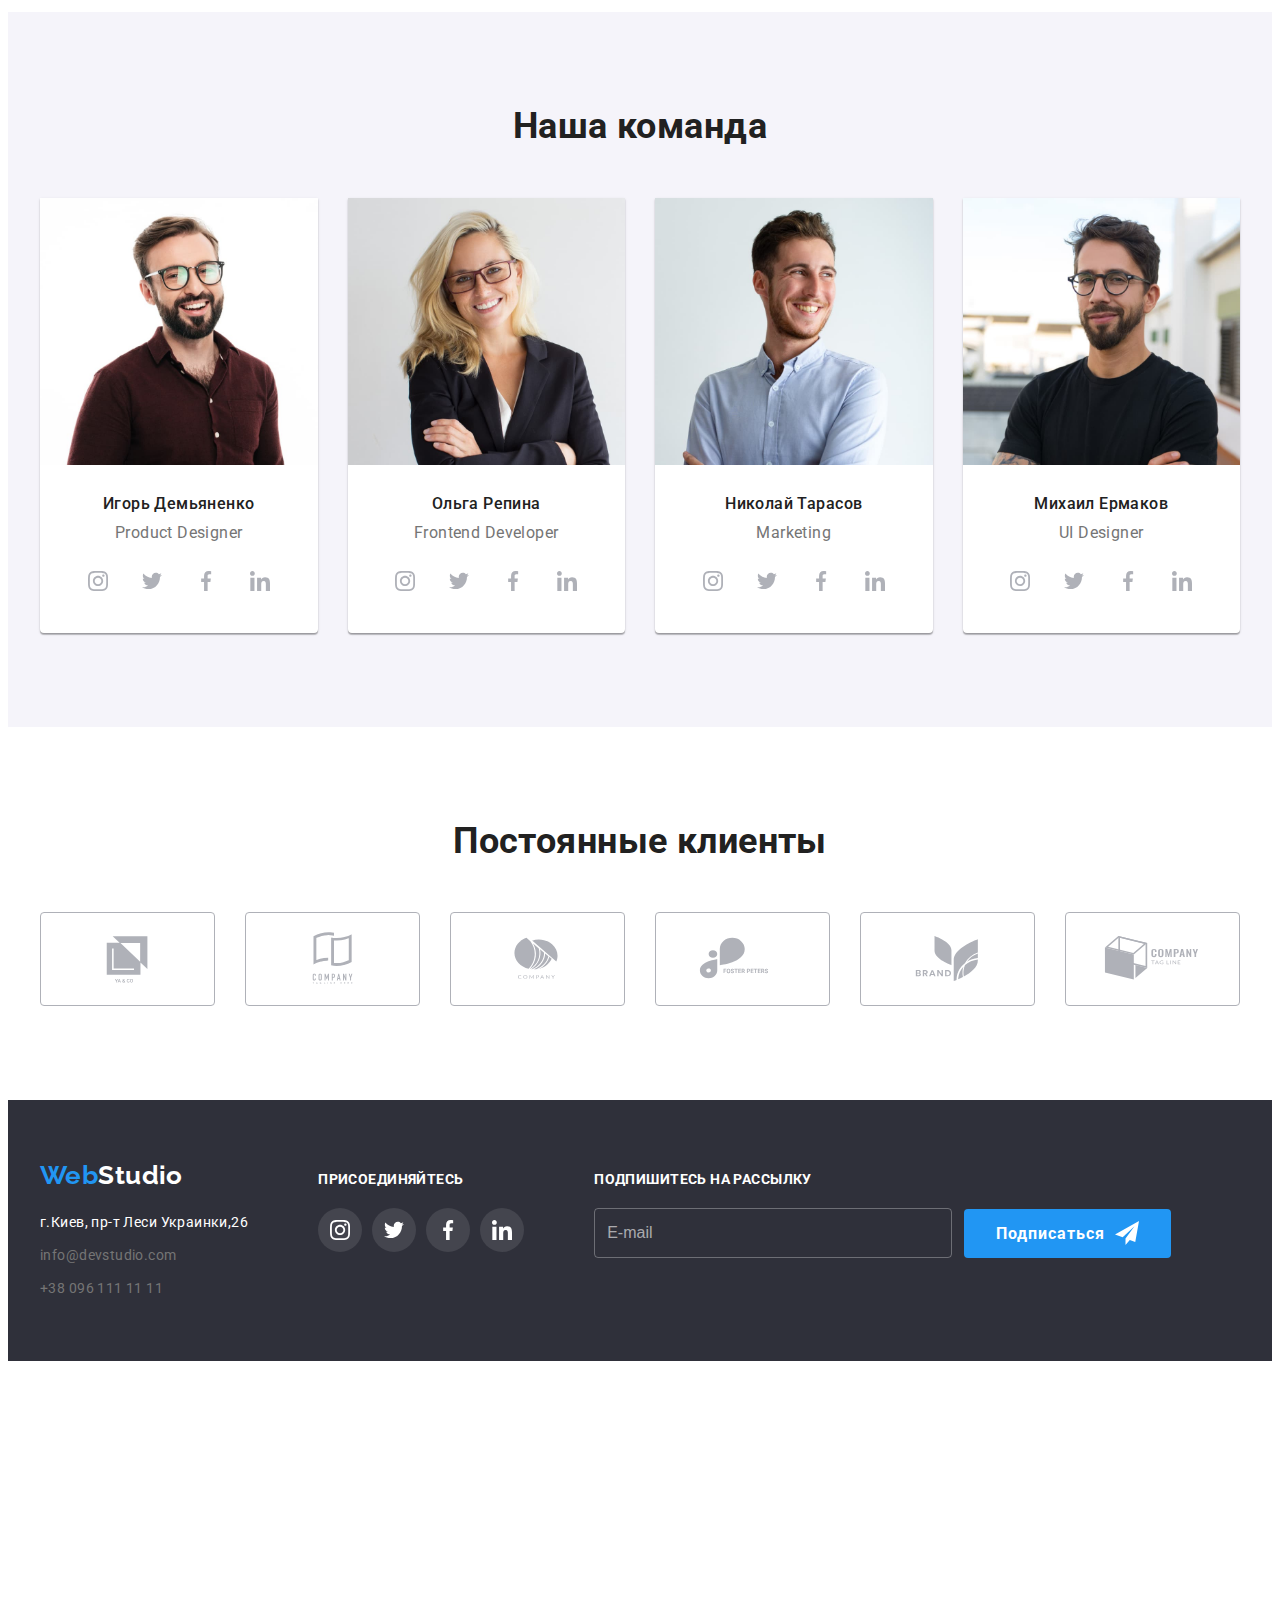
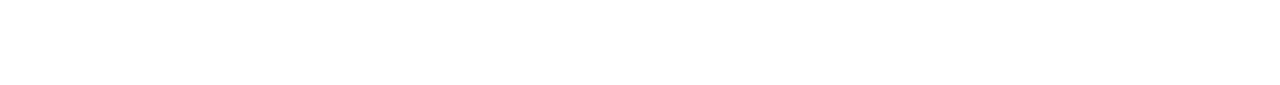
==== commit b4621e6a: "sass" ====
--- a/index.html
+++ b/index.html
@@ -13,7 +13,6 @@
     integrity="sha512-wpPYUAdjBVSE4KJnH1VR1HeZfpl1ub8YT/NKx4PuQ5NmX2tKuGu6U/JRp5y+Y8XG2tV+wKQpNHVUX03MfMFn9Q=="
     crossorigin="anonymous"
     referrerpolicy="no-referrer"/>
-    <!-- <link rel="stylesheet" href="./css/styles.css" /> -->
     <link rel="stylesheet" href="./css/main.min.css">
   </head>
   <body>
--- a/css/main.min.css
+++ b/css/main.min.css
@@ -1,2 +1,2 @@
-.header{border-bottom:1px solid var(--header-line-color)}.header-container{display:flex;align-items:center}.header-list{color:var(--first-color);display:flex}.current::after{content:'';display:inline-block;width:100%;height:4px;background-color:var(--accent-color);position:absolute;bottom:-1px;left:0;border-radius:2px}.header-link{font-weight:500;line-height:1.14;letter-spacing:0.02em;padding-top:32px;padding-bottom:32px;display:block;display:flex;align-items:center;position:relative;transition:color var(--transition-time) var(--transition-function)}.header-icon{fill:currentColor;margin-right:10px}.header-link:hover,.header-link:focus,.current{color:var(--accent-color)}.contact-list{display:flex;margin-left:auto}.contact-item:not(:last-child){margin-right:50px}.logo{font-family:'Raleway', sans-serif;font-weight:700;font-size:26px;line-height:1.19;color:var(--accent-color);display:flex}.header-logo-margin{margin-right:93px}.header-item:not(:last-child){margin-right:50px}.header-logo{color:var(--first-color)}.footer-logo{color:var(--third-color)}
+:root{--first-color:  #212121;--second-color: #757575;--third-color:  #ffffff;--accent-color: #2196F3;--btn-hover-color: #188CE8;--bkground-color-one: #2F303A;--bkground-color-two: #F5F4FA;--header-line-color: #ECECEC;--work-name-bg:  rgba(47, 48, 58, 0.8);--icons-color: #AFB1B8;--footer-icon-bg: rgba(255, 255, 255, 0.1);--box-shadow: 0px 1px 3px rgba(0, 0, 0, 0.12), 0px 1px 1px rgba(0, 0, 0, 0.14), 0px 2px 1px rgba(0, 0, 0, 0.2);--border-line-color: #EEEEEE;--hover-button: 0px 3px 1px rgba(0, 0, 0, 0.1), 0px 1px 2px rgba(0, 0, 0, 0.08), 0px 2px 2px rgba(0, 0, 0, 0.12);--portfolio-item-shadow: 0px 1px 1px rgba(0, 0, 0, 0.12), 0px 4px 4px rgba(0, 0, 0, 0.06), 1px 4px 6px rgba(0, 0, 0, 0.16);--gradient-service: rgba(47, 48, 58, 0.4);--backdropp-color: rgba(0, 0, 0, 0.2);--transition-time: 250ms;--transition-function: cubic-bezier(0.4, 0, 0.2, 1)}p,h1,h2,h3,h4,h5,h6{margin:0}ul{margin:0;padding-left:0}img{display:block;width:100%;height:auto}.list{list-style:none}body{font-family:'Roboto', sans-serif;font-size:14px;line-height:1.71;letter-spacing:0.03em;color:var(--second-color)}address{font-style:inherit}.link{text-decoration:none;color:inherit}.visually-hidden{position:absolute;width:1px;height:1px;margin:-1px;padding:0;overflow:hidden;border:0;clip:rect(0 0 0 0)}.is-hidden{opacity:0;pointer-events:none;visibility:hidden}.container{width:1200px;padding-left:15px;padding-right:15px;margin:0 auto}.section{padding-top:94px;padding-bottom:94px}.service-btn{min-width:200px;max-height:50px;font-family:inherit;font-weight:700;font-size:16px;line-height:1.87;letter-spacing:0.06em;text-align:center;color:var(--third-color);background-color:var(--accent-color);cursor:pointer;padding:10px 32px;border:none;border-radius:4px;transition:background-color var(--transition-time) var(--transition-function)}.service-btn:hover,.service-btn:focus{background-color:var(--btn-hover-color)}.main-title{font-weight:700;font-size:36px;line-height:1.16;text-align:center;color:var(--first-color);margin-bottom:50px}.social-list{display:flex;justify-content:center;flex-wrap:wrap;margin-left:-10px;margin-top:-10px}.social-item{margin-top:10px;margin-left:10px}.social-item+.social-item{margin-left:10px}.social-link{width:44px;height:44px;display:flex;justify-content:center;align-items:center;border-radius:50%;color:var(--icons-color);transition:background-color var(--transition-time) var(--transition-function),color var(--transition-time) var(--transition-function)}.social-link:hover,.social-link:focus{background-color:var(--accent-color);color:var(--third-color)}.social-link-icon{fill:currentColor}.filters-list{display:flex;justify-content:center;margin-bottom:50px}.filters-item:not(:last-child){margin-right:8px}.filters-btn{font-family:inherit;font-weight:500;font-size:16px;line-height:1.62;text-align:center;letter-spacing:0.03em;color:var(--first-color);background-color:var(--bkground-color-two);cursor:pointer;border-radius:4px;border:none;padding-left:22px;padding-right:22px;min-height:38px;transition:background-color var(--transition-time) var(--transition-function),color var(--transition-time) var(--transition-function),box-shadow var(--transition-time) var(--transition-function)}.filters-btn:hover,.filters-btn:focus{color:var(--third-color);background-color:var(--accent-color);box-shadow:var(--hover-button)}.current-filter{color:var(--third-color);background-color:var(--accent-color);box-shadow:var(--hover-button)}.logo{font-family:'Raleway', sans-serif;font-weight:700;font-size:26px;line-height:1.19;color:var(--accent-color);display:flex}.header-logo-margin{margin-right:93px}.header-item:not(:last-child){margin-right:50px}.header-logo{color:var(--first-color)}.footer-logo{color:var(--third-color)}.header{border-bottom:1px solid var(--header-line-color)}.header-container{display:flex;align-items:center}.header-list{color:var(--first-color);display:flex}.header-link{font-weight:500;line-height:1.14;letter-spacing:0.02em;padding-top:32px;padding-bottom:32px;display:block;display:flex;align-items:center;position:relative;transition:color var(--transition-time) var(--transition-function)}.header-link:hover,.header-link:focus{color:var(--accent-color)}.header-icon{fill:currentColor;margin-right:10px}.current{color:var(--accent-color)}.current::after{content:'';display:inline-block;width:100%;height:4px;background-color:var(--accent-color);position:absolute;bottom:-1px;left:0;border-radius:2px}.contact-list{display:flex;margin-left:auto}.contact-item:not(:last-child){margin-right:50px}.service{background-color:var(--bkground-color-one);background-image:linear-gradient(var(--gradient-service), var(--gradient-service)),url(../images/servicebg.jpg);background-repeat:no-repeat;background-size:cover, 1600px auto;background-position:center;padding-top:200px;padding-bottom:200px}.service-items{display:flex;flex-direction:column;align-items:center}.service-title{font-weight:900;font-size:44px;line-height:1.36;text-align:center;letter-spacing:0.06em;text-transform:uppercase;color:var(--third-color);margin-bottom:30px;max-width:696px}.advantage-list{display:flex;flex-wrap:wrap;margin-left:-30px;margin-top:-30px}.advantage-item{flex-basis:calc(100%/4 - 30px);margin-left:30px;margin-top:30px}.advantage-icon{height:120px;background-color:var(--bkground-color-two);border-radius:4px;margin-bottom:30px;display:flex;align-items:center;justify-content:center}.advantage-title{font-size:14px;line-height:1.14;text-transform:uppercase;color:var(--first-color);margin-bottom:10px}.work{padding-bottom:94px}.work-list{display:flex;flex-wrap:wrap;margin-left:-30px;margin-top:-30px}.work-item{flex-basis:calc(100%/3 - 30px);margin-left:30px;margin-top:30px;position:relative}.work-name{background-color:var(--work-name-bg);position:absolute;width:100%;padding:27px;bottom:0;display:flex;justify-content:center;align-items:center}.work-name-txt{font-weight:bold;text-transform:uppercase;color:var(--third-color)}.team{background-color:var(--bkground-color-two)}.team-list{display:flex;flex-wrap:wrap;margin-left:-30px;margin-top:-30px}.team-item{background-color:var(--third-color);border-bottom-left-radius:4px;border-bottom-right-radius:4px;box-shadow:var(--box-shadow);padding-bottom:30px;flex-basis:calc(100%/4 - 30px);margin-left:30px;margin-top:30px}.team-name,.team-position{font-size:16px;line-height:1.18;text-align:center}.team-name{font-weight:500;color:var(--first-color);margin-top:30px;margin-bottom:10px}.team-position{margin-bottom:16px}.clients-list{display:flex;flex-wrap:wrap;margin-top:-30px;margin-left:-30px;align-items:center;justify-content:center}.clients-item{flex-basis:calc(100%/6 - 30px);margin-top:30px;margin-left:30px}.clients-link{height:92px;border:1px solid var(--icons-color);border-radius:4px;display:flex;align-items:center;justify-content:center;color:var(--icons-color);transition:border-color var(--transition-time) var(--transition-function),color var(--transition-time) var(--transition-function)}.clients-link-icon{fill:currentColor}.clients-link-icon:hover,.clients-link-icon:focus{border-color:var(--accent-color);color:var(--accent-color)}.footer{background-color:var(--bkground-color-one);padding-top:60px;padding-bottom:60px}.footer-info{transition:color var(--transition-time) var(--transition-function)}.footer-info:hover,.footer-info:focus{color:var(--third-color)}.footer-address{color:var(--third-color)}.footer-logo-margin{margin-bottom:20px}.footer-wrap-item{display:flex;flex-direction:column}.footer-wrap-item:not(:last-child){margin-right:70px}.footer-item:not(:last-child){margin-bottom:9px}.footer-wrap-item:last-child{margin-left:auto}.footer-wrap{display:flex;flex-wrap:wrap;align-items:baseline}.footer-txt{font-size:14px;line-height:1.14;font-weight:bold;text-transform:uppercase;margin-bottom:20px;color:var(--third-color)}.footer-label{display:flex;flex-direction:column}.footer-link{background-color:var(--footer-icon-bg);color:var(--third-color);transition:background-color var(--transition-time) var(--transition-function),color var(--transition-time) var(--transition-function)}.footer-form{display:flex;align-items:flex-end}.footer-input{width:358px;height:50px;box-sizing:border-box;margin-right:12px;background-color:transparent;border:1px solid rgba(255,255,255,0.3);border-radius:4px;outline:none;padding-left:12px;font-size:16px;line-height:1.25;color:rgba(255,255,255,0.6);cursor:pointer;transition:border-color var(--transition-time) var(--transition-function)}.footer-input:hover,.footer-input:focus{border-color:var(--third-color)}.footer-input::placeholder{font-size:16px;line-height:1.25;color:rgba(255,255,255,0.6)}.footer-btn{display:flex;align-items:center}.footer-btn-txt{margin-right:10px}.example-list{padding:0;margin:0;list-style:none;display:flex;flex-wrap:wrap;margin-left:-30px;margin-top:-30px}.example-item{flex-basis:calc(100% / 3 - 30px);margin-left:30px;margin-top:30px}.example-link{display:flex;flex-direction:column;transition:box-shadow var(--transition-time) var(--transition-function)}.example-link:hover,.example-link:focus{box-shadow:var(--portfolio-item-shadow)}.example-link:hover:hover .example-item-txt,.example-link:hover:focus .example-item-txt,.example-link:focus:hover .example-item-txt,.example-link:focus:focus .example-item-txt{transform:translateY(0)}.example-item-wrap{position:relative;overflow:hidden}.example-item-txt{position:absolute;top:0;left:0;background-color:rgba(33,150,243,0.9);color:var(--third-color);font-size:18px;line-height:28px;padding:63px 24px;height:100%;transform:translateY(100%);transition:transform 500ms var(--transition-function)}.border{border-left:1px solid var(--border-line-color);border-right:1px solid var(--border-line-color);border-bottom:1px solid var(--border-line-color);padding:20px 24px}.example-name{font-weight:700;font-size:18px;line-height:2;letter-spacing:0.06em;color:var(--first-color);margin-bottom:4px}.example-type{font-size:16px;line-height:1.87}
 /*# sourceMappingURL=main.min.css.map */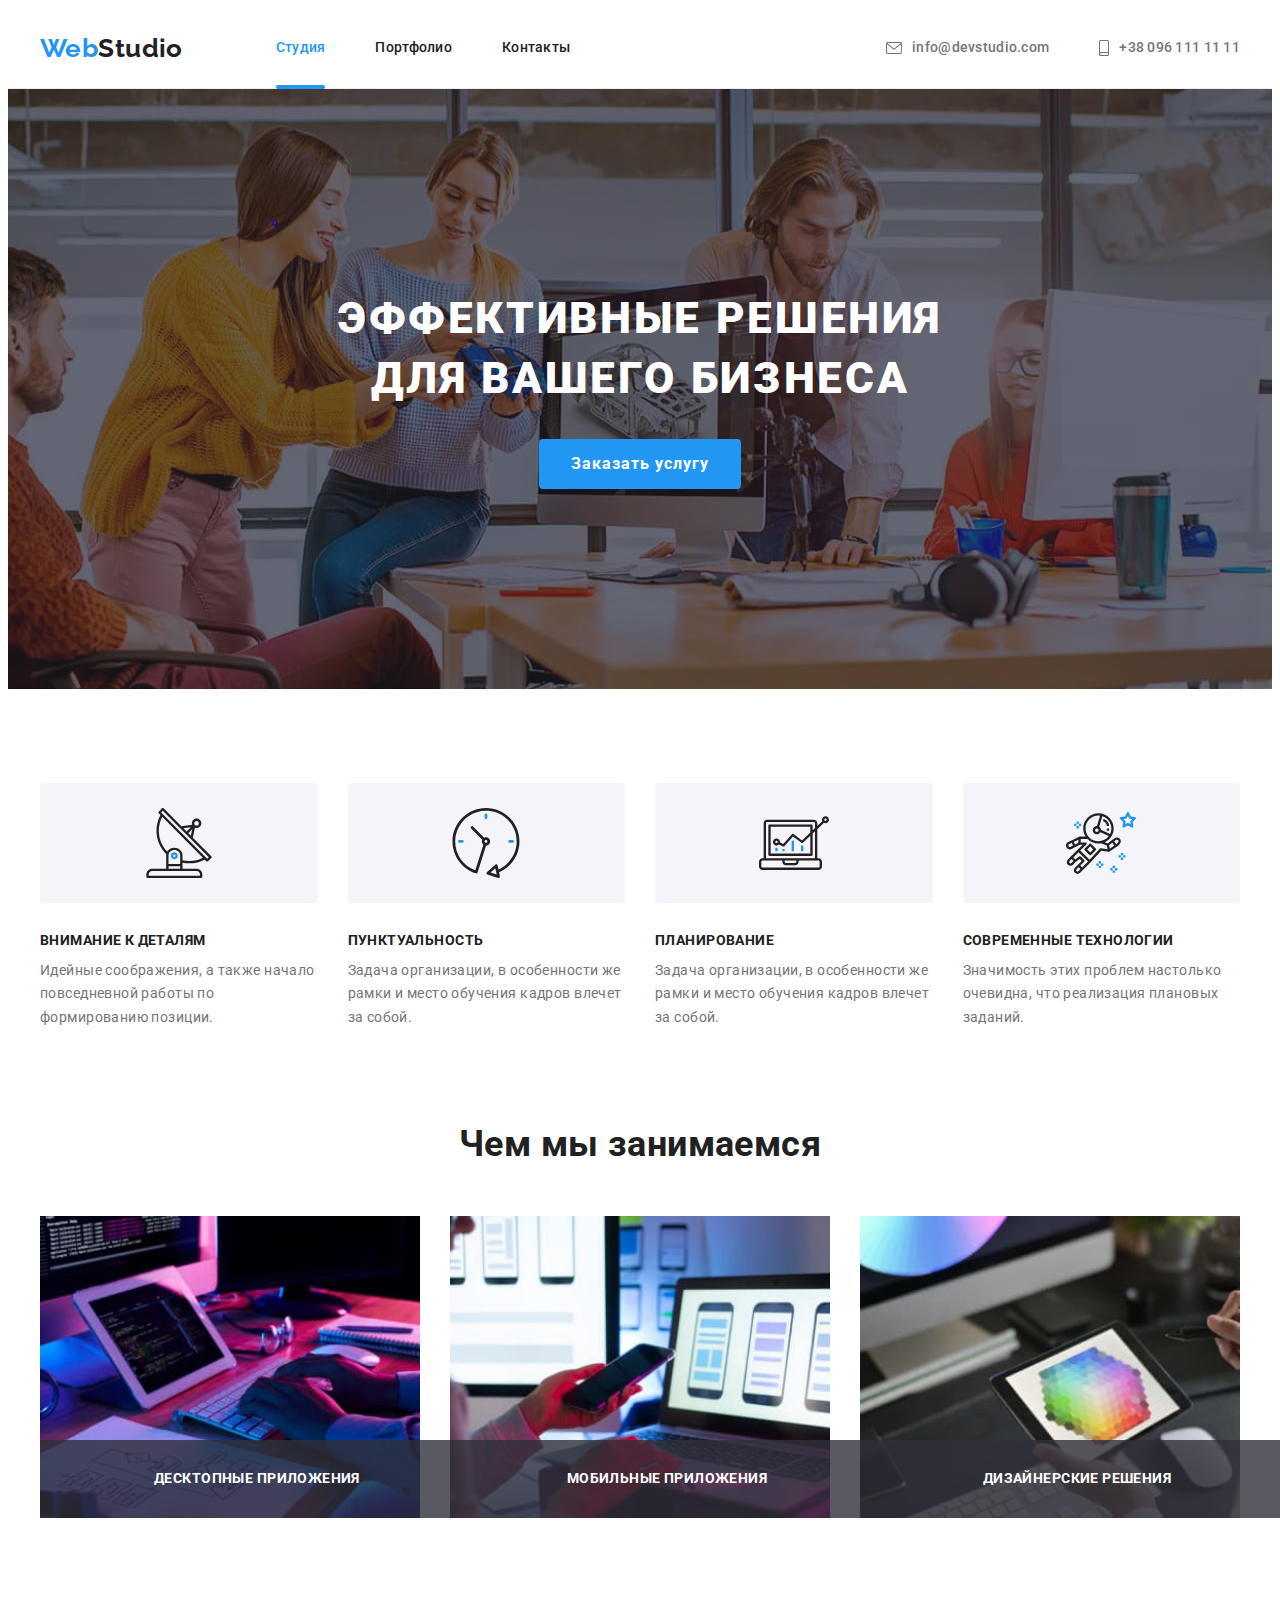
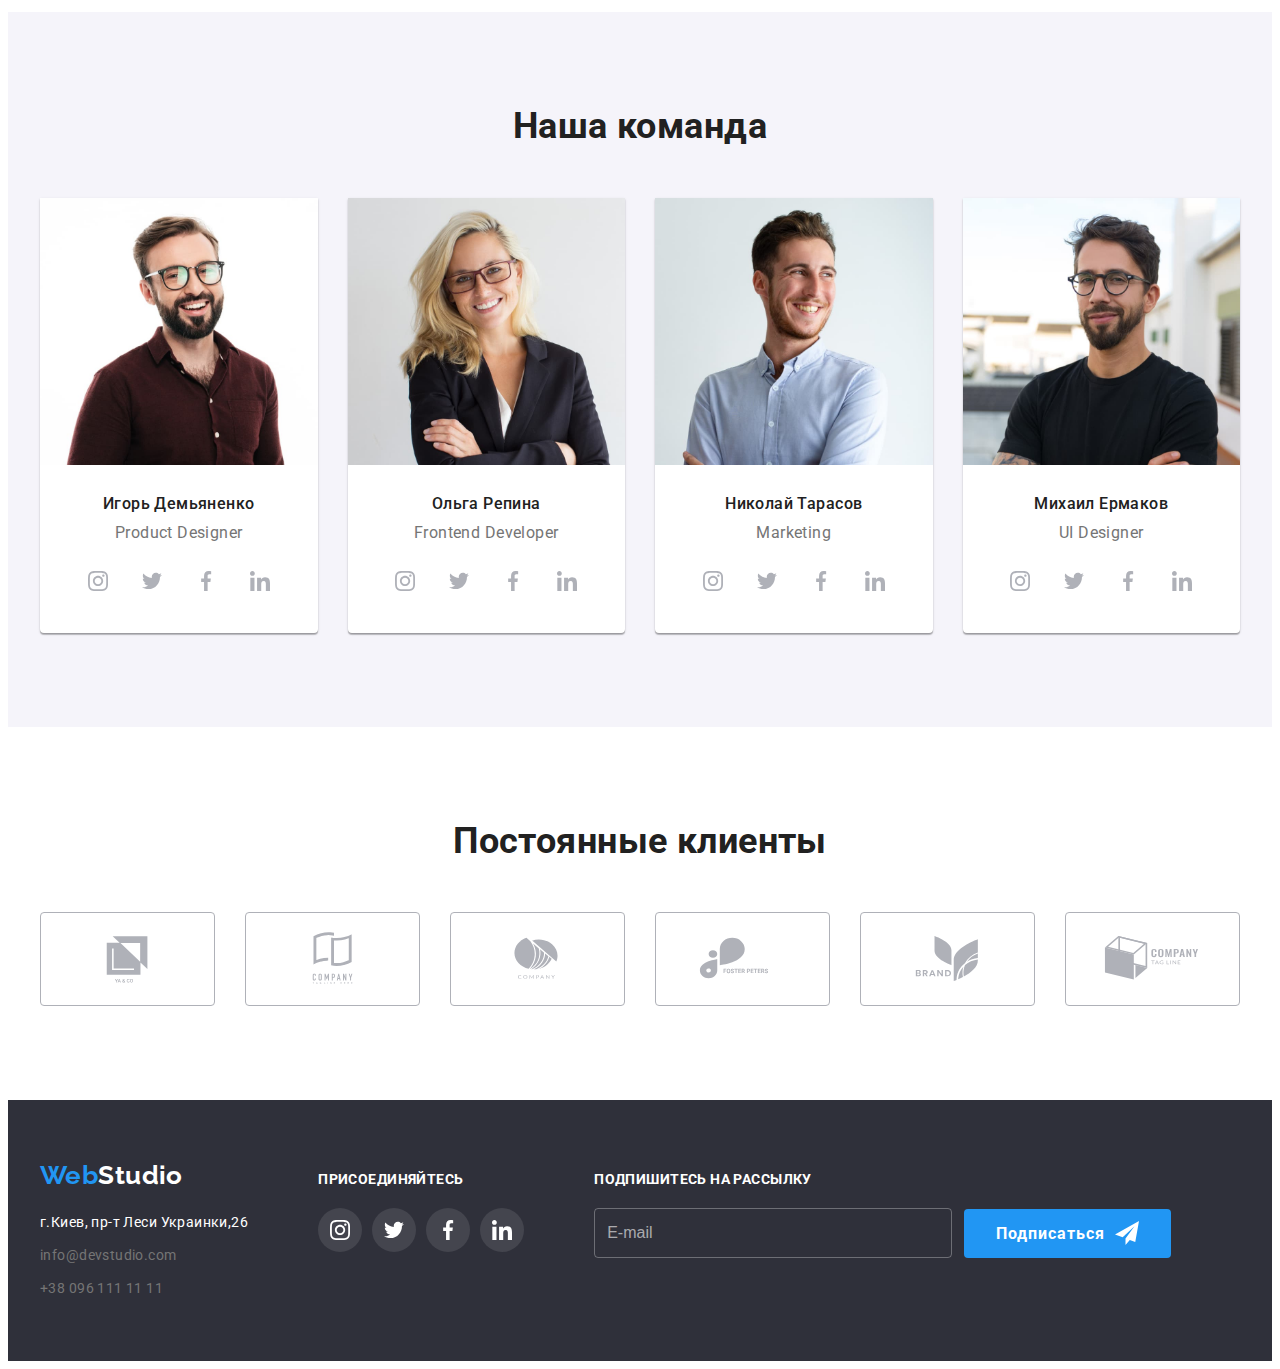
==== commit 0a49be4e: "BEM" ====
--- a/index.html
+++ b/index.html
@@ -17,20 +17,21 @@
   </head>
   <body>
     <header class="header">
-      <div class="container header-container">
-      <a class="link logo header-logo-margin" href="index.html">Web<span class="header-logo">Studio</span></a>
-      <nav class="header-nav">
-        <ul class="list header-list">
-          <li class="header-item"><a class="link header-link current" href="index.html">Студия</a></li>
-          <li class="header-item"><a class="link header-link" href="portfolio.html">Портфолио</a></li>
-          <li class="header-item"><a class="link header-link" href="">Контакты</a></li>
+      <div class="container header__container">
+      <a class="link logo" href="index.html">Web<span class="header-logo">Studio</span></a>
+
+      <nav class="site-nav">
+        <ul class="list site-list">
+          <li class="site-list__item"><a class="link site-list__link current" href="index.html">Студия</a></li>
+          <li class="site-list__item"><a class="link site-list__link" href="portfolio.html">Портфолио</a></li>
+          <li class="site-list__item"><a class="link site-list__link" href="">Контакты</a></li>
         </ul>
       </nav>
 
       <ul class="list contact-list">
 
         <li class="contact-item">
-        <a class="link header-link" href="mailto:info@devstudio.com">
+        <a class="link  site-list__link" href="mailto:info@devstudio.com">
           <svg class="header-icon" width="16" height="12">
             <use href="images/icons.svg#icon-envelope-hover"></use>
           </svg>info@devstudio.com
@@ -38,7 +39,7 @@
         </li>
 
         <li class="contact-item">
-          <a class="link header-link" href="tel:+380961111111">
+          <a class="link  site-list__link" href="tel:+380961111111">
             <svg class="header-icon" width="10" height="16">
               <use href="images/icons.svg#icon-smartphone"></use>
             </svg>+38 096 111 11 11
@@ -51,22 +52,24 @@
     </header>
     <main class="main">
       <section class="service">
-        <div class="container service-items">
+        <div class="container service__items">
         <h1 class="service-title">ЭФФЕКТИВНЫЕ РЕШЕНИЯ ДЛЯ ВАШЕГО БИЗНЕСА</h1>
           <button class="service-btn" type="button" data-modal-open>Заказать услугу</button>
   
         </div>
       </section>
+      
       <section class="advantage section">
-        <div class="container advantage-items">
-        <ul class="list advantage-list">
-          <li class="advantage-item">
+        <div class="container">
+
+        <ul class="list advantage__list">
+
+          <li class="advantage__item">
+
             <div class="advantage-icon">
-              
                 <svg width="70" height="70">
                   <use href="images/icons.svg#icon-antenna-1"></use>
                 </svg>
-            
             </div>
             <h3 class="advantage-title">Внимание к деталям</h3>
             <p class="advantage-dsc">
@@ -74,7 +77,8 @@
               формированию позиции.
             </p>
           </li>
-          <li class="advantage-item">
+
+          <li class="advantage__item">
             <div class="advantage-icon">
               
                 <svg width="70" height="70">
@@ -88,7 +92,8 @@
               влечет за собой.
             </p>
           </li>
-          <li class="advantage-item">
+
+          <li class="advantage__item">
             <div class="advantage-icon">
               
                 <svg width="70" height="70">
@@ -102,7 +107,7 @@
               влечет за собой.
             </p>
           </li>
-          <li class="advantage-item">
+          <li class="advantage__item">
             <div class="advantage-icon">
               
                 <svg width="70" height="70">
--- a/css/main.min.css
+++ b/css/main.min.css
@@ -1,2 +1,2 @@
-:root{--first-color:  #212121;--second-color: #757575;--third-color:  #ffffff;--accent-color: #2196F3;--btn-hover-color: #188CE8;--bkground-color-one: #2F303A;--bkground-color-two: #F5F4FA;--header-line-color: #ECECEC;--work-name-bg:  rgba(47, 48, 58, 0.8);--icons-color: #AFB1B8;--footer-icon-bg: rgba(255, 255, 255, 0.1);--box-shadow: 0px 1px 3px rgba(0, 0, 0, 0.12), 0px 1px 1px rgba(0, 0, 0, 0.14), 0px 2px 1px rgba(0, 0, 0, 0.2);--border-line-color: #EEEEEE;--hover-button: 0px 3px 1px rgba(0, 0, 0, 0.1), 0px 1px 2px rgba(0, 0, 0, 0.08), 0px 2px 2px rgba(0, 0, 0, 0.12);--portfolio-item-shadow: 0px 1px 1px rgba(0, 0, 0, 0.12), 0px 4px 4px rgba(0, 0, 0, 0.06), 1px 4px 6px rgba(0, 0, 0, 0.16);--gradient-service: rgba(47, 48, 58, 0.4);--backdropp-color: rgba(0, 0, 0, 0.2);--transition-time: 250ms;--transition-function: cubic-bezier(0.4, 0, 0.2, 1)}p,h1,h2,h3,h4,h5,h6{margin:0}ul{margin:0;padding-left:0}img{display:block;width:100%;height:auto}.list{list-style:none}body{font-family:'Roboto', sans-serif;font-size:14px;line-height:1.71;letter-spacing:0.03em;color:var(--second-color)}address{font-style:inherit}.link{text-decoration:none;color:inherit}.visually-hidden{position:absolute;width:1px;height:1px;margin:-1px;padding:0;overflow:hidden;border:0;clip:rect(0 0 0 0)}.is-hidden{opacity:0;pointer-events:none;visibility:hidden}.container{width:1200px;padding-left:15px;padding-right:15px;margin:0 auto}.section{padding-top:94px;padding-bottom:94px}.service-btn{min-width:200px;max-height:50px;font-family:inherit;font-weight:700;font-size:16px;line-height:1.87;letter-spacing:0.06em;text-align:center;color:var(--third-color);background-color:var(--accent-color);cursor:pointer;padding:10px 32px;border:none;border-radius:4px;transition:background-color var(--transition-time) var(--transition-function)}.service-btn:hover,.service-btn:focus{background-color:var(--btn-hover-color)}.main-title{font-weight:700;font-size:36px;line-height:1.16;text-align:center;color:var(--first-color);margin-bottom:50px}.social-list{display:flex;justify-content:center;flex-wrap:wrap;margin-left:-10px;margin-top:-10px}.social-item{margin-top:10px;margin-left:10px}.social-item+.social-item{margin-left:10px}.social-link{width:44px;height:44px;display:flex;justify-content:center;align-items:center;border-radius:50%;color:var(--icons-color);transition:background-color var(--transition-time) var(--transition-function),color var(--transition-time) var(--transition-function)}.social-link:hover,.social-link:focus{background-color:var(--accent-color);color:var(--third-color)}.social-link-icon{fill:currentColor}.filters-list{display:flex;justify-content:center;margin-bottom:50px}.filters-item:not(:last-child){margin-right:8px}.filters-btn{font-family:inherit;font-weight:500;font-size:16px;line-height:1.62;text-align:center;letter-spacing:0.03em;color:var(--first-color);background-color:var(--bkground-color-two);cursor:pointer;border-radius:4px;border:none;padding-left:22px;padding-right:22px;min-height:38px;transition:background-color var(--transition-time) var(--transition-function),color var(--transition-time) var(--transition-function),box-shadow var(--transition-time) var(--transition-function)}.filters-btn:hover,.filters-btn:focus{color:var(--third-color);background-color:var(--accent-color);box-shadow:var(--hover-button)}.current-filter{color:var(--third-color);background-color:var(--accent-color);box-shadow:var(--hover-button)}.logo{font-family:'Raleway', sans-serif;font-weight:700;font-size:26px;line-height:1.19;color:var(--accent-color);display:flex}.header-logo-margin{margin-right:93px}.header-item:not(:last-child){margin-right:50px}.header-logo{color:var(--first-color)}.footer-logo{color:var(--third-color)}.header{border-bottom:1px solid var(--header-line-color)}.header-container{display:flex;align-items:center}.header-list{color:var(--first-color);display:flex}.header-link{font-weight:500;line-height:1.14;letter-spacing:0.02em;padding-top:32px;padding-bottom:32px;display:block;display:flex;align-items:center;position:relative;transition:color var(--transition-time) var(--transition-function)}.header-link:hover,.header-link:focus{color:var(--accent-color)}.header-icon{fill:currentColor;margin-right:10px}.current{color:var(--accent-color)}.current::after{content:'';display:inline-block;width:100%;height:4px;background-color:var(--accent-color);position:absolute;bottom:-1px;left:0;border-radius:2px}.contact-list{display:flex;margin-left:auto}.contact-item:not(:last-child){margin-right:50px}.service{background-color:var(--bkground-color-one);background-image:linear-gradient(var(--gradient-service), var(--gradient-service)),url(../images/servicebg.jpg);background-repeat:no-repeat;background-size:cover, 1600px auto;background-position:center;padding-top:200px;padding-bottom:200px}.service-items{display:flex;flex-direction:column;align-items:center}.service-title{font-weight:900;font-size:44px;line-height:1.36;text-align:center;letter-spacing:0.06em;text-transform:uppercase;color:var(--third-color);margin-bottom:30px;max-width:696px}.advantage-list{display:flex;flex-wrap:wrap;margin-left:-30px;margin-top:-30px}.advantage-item{flex-basis:calc(100%/4 - 30px);margin-left:30px;margin-top:30px}.advantage-icon{height:120px;background-color:var(--bkground-color-two);border-radius:4px;margin-bottom:30px;display:flex;align-items:center;justify-content:center}.advantage-title{font-size:14px;line-height:1.14;text-transform:uppercase;color:var(--first-color);margin-bottom:10px}.work{padding-bottom:94px}.work-list{display:flex;flex-wrap:wrap;margin-left:-30px;margin-top:-30px}.work-item{flex-basis:calc(100%/3 - 30px);margin-left:30px;margin-top:30px;position:relative}.work-name{background-color:var(--work-name-bg);position:absolute;width:100%;padding:27px;bottom:0;display:flex;justify-content:center;align-items:center}.work-name-txt{font-weight:bold;text-transform:uppercase;color:var(--third-color)}.team{background-color:var(--bkground-color-two)}.team-list{display:flex;flex-wrap:wrap;margin-left:-30px;margin-top:-30px}.team-item{background-color:var(--third-color);border-bottom-left-radius:4px;border-bottom-right-radius:4px;box-shadow:var(--box-shadow);padding-bottom:30px;flex-basis:calc(100%/4 - 30px);margin-left:30px;margin-top:30px}.team-name,.team-position{font-size:16px;line-height:1.18;text-align:center}.team-name{font-weight:500;color:var(--first-color);margin-top:30px;margin-bottom:10px}.team-position{margin-bottom:16px}.clients-list{display:flex;flex-wrap:wrap;margin-top:-30px;margin-left:-30px;align-items:center;justify-content:center}.clients-item{flex-basis:calc(100%/6 - 30px);margin-top:30px;margin-left:30px}.clients-link{height:92px;border:1px solid var(--icons-color);border-radius:4px;display:flex;align-items:center;justify-content:center;color:var(--icons-color);transition:border-color var(--transition-time) var(--transition-function),color var(--transition-time) var(--transition-function)}.clients-link-icon{fill:currentColor}.clients-link-icon:hover,.clients-link-icon:focus{border-color:var(--accent-color);color:var(--accent-color)}.footer{background-color:var(--bkground-color-one);padding-top:60px;padding-bottom:60px}.footer-info{transition:color var(--transition-time) var(--transition-function)}.footer-info:hover,.footer-info:focus{color:var(--third-color)}.footer-address{color:var(--third-color)}.footer-logo-margin{margin-bottom:20px}.footer-wrap-item{display:flex;flex-direction:column}.footer-wrap-item:not(:last-child){margin-right:70px}.footer-item:not(:last-child){margin-bottom:9px}.footer-wrap-item:last-child{margin-left:auto}.footer-wrap{display:flex;flex-wrap:wrap;align-items:baseline}.footer-txt{font-size:14px;line-height:1.14;font-weight:bold;text-transform:uppercase;margin-bottom:20px;color:var(--third-color)}.footer-label{display:flex;flex-direction:column}.footer-link{background-color:var(--footer-icon-bg);color:var(--third-color);transition:background-color var(--transition-time) var(--transition-function),color var(--transition-time) var(--transition-function)}.footer-form{display:flex;align-items:flex-end}.footer-input{width:358px;height:50px;box-sizing:border-box;margin-right:12px;background-color:transparent;border:1px solid rgba(255,255,255,0.3);border-radius:4px;outline:none;padding-left:12px;font-size:16px;line-height:1.25;color:rgba(255,255,255,0.6);cursor:pointer;transition:border-color var(--transition-time) var(--transition-function)}.footer-input:hover,.footer-input:focus{border-color:var(--third-color)}.footer-input::placeholder{font-size:16px;line-height:1.25;color:rgba(255,255,255,0.6)}.footer-btn{display:flex;align-items:center}.footer-btn-txt{margin-right:10px}.example-list{padding:0;margin:0;list-style:none;display:flex;flex-wrap:wrap;margin-left:-30px;margin-top:-30px}.example-item{flex-basis:calc(100% / 3 - 30px);margin-left:30px;margin-top:30px}.example-link{display:flex;flex-direction:column;transition:box-shadow var(--transition-time) var(--transition-function)}.example-link:hover,.example-link:focus{box-shadow:var(--portfolio-item-shadow)}.example-link:hover:hover .example-item-txt,.example-link:hover:focus .example-item-txt,.example-link:focus:hover .example-item-txt,.example-link:focus:focus .example-item-txt{transform:translateY(0)}.example-item-wrap{position:relative;overflow:hidden}.example-item-txt{position:absolute;top:0;left:0;background-color:rgba(33,150,243,0.9);color:var(--third-color);font-size:18px;line-height:28px;padding:63px 24px;height:100%;transform:translateY(100%);transition:transform 500ms var(--transition-function)}.border{border-left:1px solid var(--border-line-color);border-right:1px solid var(--border-line-color);border-bottom:1px solid var(--border-line-color);padding:20px 24px}.example-name{font-weight:700;font-size:18px;line-height:2;letter-spacing:0.06em;color:var(--first-color);margin-bottom:4px}.example-type{font-size:16px;line-height:1.87}
+:root{--first-color:  #212121;--second-color: #757575;--third-color:  #ffffff;--accent-color: #2196F3;--btn-hover-color: #188CE8;--bkground-color-one: #2F303A;--bkground-color-two: #F5F4FA;--header-line-color: #ECECEC;--work-name-bg:  rgba(47, 48, 58, 0.8);--icons-color: #AFB1B8;--footer-icon-bg: rgba(255, 255, 255, 0.1);--box-shadow: 0px 1px 3px rgba(0, 0, 0, 0.12), 0px 1px 1px rgba(0, 0, 0, 0.14), 0px 2px 1px rgba(0, 0, 0, 0.2);--border-line-color: #EEEEEE;--hover-button: 0px 3px 1px rgba(0, 0, 0, 0.1), 0px 1px 2px rgba(0, 0, 0, 0.08), 0px 2px 2px rgba(0, 0, 0, 0.12);--portfolio-item-shadow: 0px 1px 1px rgba(0, 0, 0, 0.12), 0px 4px 4px rgba(0, 0, 0, 0.06), 1px 4px 6px rgba(0, 0, 0, 0.16);--gradient-service: rgba(47, 48, 58, 0.4);--backdropp-color: rgba(0, 0, 0, 0.2);--transition-time: 250ms;--transition-function: cubic-bezier(0.4, 0, 0.2, 1)}p,h1,h2,h3,h4,h5,h6{margin:0}ul{margin:0;padding-left:0}img{display:block;width:100%;height:auto}.list{list-style:none}body{font-family:'Roboto', sans-serif;font-size:14px;line-height:1.71;letter-spacing:0.03em;color:var(--second-color)}address{font-style:inherit}.link{text-decoration:none;color:inherit}.visually-hidden{position:absolute;width:1px;height:1px;margin:-1px;padding:0;overflow:hidden;border:0;clip:rect(0 0 0 0)}.is-hidden{opacity:0;pointer-events:none;visibility:hidden}.container{width:1200px;padding-left:15px;padding-right:15px;margin:0 auto}.section{padding-top:94px;padding-bottom:94px}.service-btn{min-width:200px;max-height:50px;font-family:inherit;font-weight:700;font-size:16px;line-height:1.87;letter-spacing:0.06em;text-align:center;color:var(--third-color);background-color:var(--accent-color);cursor:pointer;padding:10px 32px;border:none;border-radius:4px;-webkit-transition:background-color var(--transition-time) var(--transition-function);transition:background-color var(--transition-time) var(--transition-function)}.service-btn:hover,.service-btn:focus{background-color:var(--btn-hover-color)}.main-title{font-weight:700;font-size:36px;line-height:1.16;text-align:center;color:var(--first-color);margin-bottom:50px}.social-list{display:-webkit-box;display:-ms-flexbox;display:flex;-webkit-box-pack:center;-ms-flex-pack:center;justify-content:center;-ms-flex-wrap:wrap;flex-wrap:wrap;margin-left:-10px;margin-top:-10px}.social-item{margin-top:10px;margin-left:10px}.social-item+.social-item{margin-left:10px}.social-link{width:44px;height:44px;display:-webkit-box;display:-ms-flexbox;display:flex;-webkit-box-pack:center;-ms-flex-pack:center;justify-content:center;-webkit-box-align:center;-ms-flex-align:center;align-items:center;border-radius:50%;color:var(--icons-color);-webkit-transition:background-color var(--transition-time) var(--transition-function),color var(--transition-time) var(--transition-function);transition:background-color var(--transition-time) var(--transition-function),color var(--transition-time) var(--transition-function)}.social-link:hover,.social-link:focus{background-color:var(--accent-color);color:var(--third-color)}.social-link-icon{fill:currentColor}.filters-list{display:-webkit-box;display:-ms-flexbox;display:flex;-webkit-box-pack:center;-ms-flex-pack:center;justify-content:center;margin-bottom:50px}.filters-item:not(:last-child){margin-right:8px}.filters-btn{font-family:inherit;font-weight:500;font-size:16px;line-height:1.62;text-align:center;letter-spacing:0.03em;color:var(--first-color);background-color:var(--bkground-color-two);cursor:pointer;border-radius:4px;border:none;padding-left:22px;padding-right:22px;min-height:38px;-webkit-transition:background-color var(--transition-time) var(--transition-function),color var(--transition-time) var(--transition-function),-webkit-box-shadow var(--transition-time) var(--transition-function);transition:background-color var(--transition-time) var(--transition-function),color var(--transition-time) var(--transition-function),-webkit-box-shadow var(--transition-time) var(--transition-function);transition:background-color var(--transition-time) var(--transition-function),color var(--transition-time) var(--transition-function),box-shadow var(--transition-time) var(--transition-function);transition:background-color var(--transition-time) var(--transition-function),color var(--transition-time) var(--transition-function),box-shadow var(--transition-time) var(--transition-function),-webkit-box-shadow var(--transition-time) var(--transition-function)}.filters-btn:hover,.filters-btn:focus{color:var(--third-color);background-color:var(--accent-color);-webkit-box-shadow:var(--hover-button);box-shadow:var(--hover-button)}.current-filter{color:var(--third-color);background-color:var(--accent-color);-webkit-box-shadow:var(--hover-button);box-shadow:var(--hover-button)}.backdropp{width:100vw;height:100vh;position:fixed;top:0;background-color:var(--backdropp-color);-webkit-transition:opacity 500ms, visibility 500ms;transition:opacity 500ms, visibility 500ms}.backdropp.is-hidden .modal{-webkit-transform:translate(-50%, -50%) scale(0.1);transform:translate(-50%, -50%) scale(0.1)}.modal{width:528px;min-height:581px;background-color:var(--third-color);border-radius:4px;position:absolute;top:50%;left:50%;-webkit-transform:translate(-50%, -50%) scale(1);transform:translate(-50%, -50%) scale(1);-webkit-transition:-webkit-transform 500ms;transition:-webkit-transform 500ms;transition:transform 500ms;transition:transform 500ms, -webkit-transform 500ms;padding:40px}.modal-close{width:30px;height:30px;border-radius:50%;border:1px solid rgba(0,0,0,0.1);background-color:transparent;display:-webkit-box;display:-ms-flexbox;display:flex;-webkit-box-align:center;-ms-flex-align:center;align-items:center;-webkit-box-pack:center;-ms-flex-pack:center;justify-content:center;position:absolute;top:8px;right:8px;cursor:pointer;outline:none;-webkit-transition:fill var(--transition-time) var(--transition-function);transition:fill var(--transition-time) var(--transition-function)}.modal-close:hover,.modal-close:focus{fill:var(--accent-color)}.modal-title{font-weight:bold;font-size:20px;line-height:23px;text-align:center;color:var(--first-color);margin-bottom:12px}.form-field:not(:last-child){margin-bottom:10px}.form-input,.text-area{width:100%;height:40px;border:1px solid rgba(33,33,33,0.2);border-radius:4px;padding-left:40px;cursor:pointer;outline:none;-webkit-transition:border-color var(--transition-time) var(--transition-function);transition:border-color var(--transition-time) var(--transition-function)}.form-input:hover,.form-input:focus,.text-area:hover,.text-area:focus{border-color:var(--accent-color);color:var(--accent-color)}.form-input::-webkit-input-placeholder,.text-area::-webkit-input-placeholder{font-size:14px;line-height:1.14;letter-spacing:0.01em;color:rgba(117,117,117,0.5)}.form-input:-ms-input-placeholder,.text-area:-ms-input-placeholder{font-size:14px;line-height:1.14;letter-spacing:0.01em;color:rgba(117,117,117,0.5)}.form-input::-ms-input-placeholder,.text-area::-ms-input-placeholder{font-size:14px;line-height:1.14;letter-spacing:0.01em;color:rgba(117,117,117,0.5)}.form-input::placeholder,.text-area::placeholder{font-size:14px;line-height:1.14;letter-spacing:0.01em;color:rgba(117,117,117,0.5)}.form-input:focus+.form-icon{fill:var(--accent-color)}.input-txt{font-size:12px;line-height:1.16;letter-spacing:0.01em;color:var(--second-color)}.form-wrapper{margin-bottom:20px}.input-wrap{position:relative;color:var(--first-color);-webkit-transition:color var(--transition-time) var(--transition-function);transition:color var(--transition-time) var(--transition-function)}.input-wrap:hover{border-color:var(--accent-color);color:var(--accent-color)}.form-icon{position:absolute;left:12px;top:50%;-webkit-transform:translateY(-50%);transform:translateY(-50%);fill:currentColor;-webkit-transition:fill var(--transition-time) var(--transition-function);transition:fill var(--transition-time) var(--transition-function)}.text-area{height:120px;padding:12px 16px;resize:none}.policy{display:-webkit-box;display:-ms-flexbox;display:flex;-webkit-box-pack:center;-ms-flex-pack:center;justify-content:center}.check-txt{display:-webkit-box;display:-ms-flexbox;display:flex;-webkit-box-align:center;-ms-flex-align:center;align-items:center;margin-bottom:30px}.policy-icon-wrap{width:16px;height:15px;border:2px solid var(--first-color);border-radius:2px;margin-right:8px;display:-webkit-box;display:-ms-flexbox;display:flex;-webkit-box-align:center;-ms-flex-align:center;align-items:center;-webkit-box-pack:center;-ms-flex-pack:center;justify-content:center;cursor:pointer;-webkit-transition:border var(--transition-time) var(--transition-function);transition:border var(--transition-time) var(--transition-function)}.policy-icon{fill:var(--third-color)}.policy-checkbox:hover+.check-txt .policy-icon-wrap,.policy-checkbox:focus+.check-txt .policy-icon-wrap{border:2px solid var(--accent-color)}.policy-checkbox:checked+.check-txt .policy-icon-wrap{border:none;background-color:var(--accent-color)}.policy-checkbox:checked .check-txt .policy-icon{fill:var(--third-color)}.policy-link{color:var(--accent-color);margin-left:2px}.modal-btn{display:-webkit-box;display:-ms-flexbox;display:flex;-webkit-box-pack:center;-ms-flex-pack:center;justify-content:center}.logo{font-family:'Raleway', sans-serif;font-weight:700;font-size:26px;line-height:1.19;color:var(--accent-color);display:-webkit-box;display:-ms-flexbox;display:flex}.footer-logo{color:var(--third-color)}.header{border-bottom:1px solid var(--header-line-color)}.header__container{display:-webkit-box;display:-ms-flexbox;display:flex;-webkit-box-align:center;-ms-flex-align:center;align-items:center}.site-list__item:not(:last-child){margin-right:50px}.header-logo{color:var(--first-color)}.site-nav{margin-left:93px}.site-list{color:var(--first-color);display:-webkit-box;display:-ms-flexbox;display:flex}.site-list__link{font-weight:500;line-height:1.14;letter-spacing:0.02em;padding-top:32px;padding-bottom:32px;display:block;display:-webkit-box;display:-ms-flexbox;display:flex;-webkit-box-align:center;-ms-flex-align:center;align-items:center;position:relative;-webkit-transition:color var(--transition-time) var(--transition-function);transition:color var(--transition-time) var(--transition-function)}.site-list__link:hover,.site-list__link:focus{color:var(--accent-color)}.header-icon{fill:currentColor;margin-right:10px}.current{color:var(--accent-color)}.current::after{content:'';display:inline-block;width:100%;height:4px;background-color:var(--accent-color);position:absolute;bottom:-1px;left:0;border-radius:2px}.contact-list{display:-webkit-box;display:-ms-flexbox;display:flex;margin-left:auto}.contact-item:not(:last-child){margin-right:50px}.service{background-color:var(--bkground-color-one);background-image:-webkit-gradient(linear, left top, left bottom, from(var(--gradient-service)), to(var(--gradient-service))),url(../images/servicebg.jpg);background-image:linear-gradient(var(--gradient-service), var(--gradient-service)),url(../images/servicebg.jpg);background-repeat:no-repeat;background-size:cover, 1600px auto;background-position:center;padding-top:200px;padding-bottom:200px}.service__items{display:-webkit-box;display:-ms-flexbox;display:flex;-webkit-box-orient:vertical;-webkit-box-direction:normal;-ms-flex-direction:column;flex-direction:column;-webkit-box-align:center;-ms-flex-align:center;align-items:center}.service-title{font-weight:900;font-size:44px;line-height:1.36;text-align:center;letter-spacing:0.06em;text-transform:uppercase;color:var(--third-color);margin-bottom:30px;max-width:696px}.advantage__list{display:-webkit-box;display:-ms-flexbox;display:flex;-ms-flex-wrap:wrap;flex-wrap:wrap;margin-left:-30px;margin-top:-30px}.advantage__item{-ms-flex-preferred-size:calc(100%/4 - 30px);flex-basis:calc(100%/4 - 30px);margin-left:30px;margin-top:30px}.advantage-icon{height:120px;background-color:var(--bkground-color-two);border-radius:4px;margin-bottom:30px;display:-webkit-box;display:-ms-flexbox;display:flex;-webkit-box-align:center;-ms-flex-align:center;align-items:center;-webkit-box-pack:center;-ms-flex-pack:center;justify-content:center}.advantage-title{font-size:14px;line-height:1.14;text-transform:uppercase;color:var(--first-color);margin-bottom:10px}.work{padding-bottom:94px}.work-list{display:-webkit-box;display:-ms-flexbox;display:flex;-ms-flex-wrap:wrap;flex-wrap:wrap;margin-left:-30px;margin-top:-30px}.work-item{-ms-flex-preferred-size:calc(100%/3 - 30px);flex-basis:calc(100%/3 - 30px);margin-left:30px;margin-top:30px;position:relative}.work-name{background-color:var(--work-name-bg);position:absolute;width:100%;padding:27px;bottom:0;display:-webkit-box;display:-ms-flexbox;display:flex;-webkit-box-pack:center;-ms-flex-pack:center;justify-content:center;-webkit-box-align:center;-ms-flex-align:center;align-items:center}.work-name-txt{font-weight:bold;text-transform:uppercase;color:var(--third-color)}.team{background-color:var(--bkground-color-two)}.team-list{display:-webkit-box;display:-ms-flexbox;display:flex;-ms-flex-wrap:wrap;flex-wrap:wrap;margin-left:-30px;margin-top:-30px}.team-item{background-color:var(--third-color);border-bottom-left-radius:4px;border-bottom-right-radius:4px;-webkit-box-shadow:var(--box-shadow);box-shadow:var(--box-shadow);padding-bottom:30px;-ms-flex-preferred-size:calc(100%/4 - 30px);flex-basis:calc(100%/4 - 30px);margin-left:30px;margin-top:30px}.team-name,.team-position{font-size:16px;line-height:1.18;text-align:center}.team-name{font-weight:500;color:var(--first-color);margin-top:30px;margin-bottom:10px}.team-position{margin-bottom:16px}.clients-list{display:-webkit-box;display:-ms-flexbox;display:flex;-ms-flex-wrap:wrap;flex-wrap:wrap;margin-top:-30px;margin-left:-30px;-webkit-box-align:center;-ms-flex-align:center;align-items:center;-webkit-box-pack:center;-ms-flex-pack:center;justify-content:center}.clients-item{-ms-flex-preferred-size:calc(100%/6 - 30px);flex-basis:calc(100%/6 - 30px);margin-top:30px;margin-left:30px}.clients-link{height:92px;border:1px solid var(--icons-color);border-radius:4px;display:-webkit-box;display:-ms-flexbox;display:flex;-webkit-box-align:center;-ms-flex-align:center;align-items:center;-webkit-box-pack:center;-ms-flex-pack:center;justify-content:center;color:var(--icons-color);-webkit-transition:border-color var(--transition-time) var(--transition-function),color var(--transition-time) var(--transition-function);transition:border-color var(--transition-time) var(--transition-function),color var(--transition-time) var(--transition-function)}.clients-link-icon{fill:currentColor}.clients-link-icon:hover,.clients-link-icon:focus{border-color:var(--accent-color);color:var(--accent-color)}.footer{background-color:var(--bkground-color-one);padding-top:60px;padding-bottom:60px}.footer-info{-webkit-transition:color var(--transition-time) var(--transition-function);transition:color var(--transition-time) var(--transition-function)}.footer-info:hover,.footer-info:focus{color:var(--third-color)}.footer-address{color:var(--third-color)}.footer-logo-margin{margin-bottom:20px}.footer-wrap-item{display:-webkit-box;display:-ms-flexbox;display:flex;-webkit-box-orient:vertical;-webkit-box-direction:normal;-ms-flex-direction:column;flex-direction:column}.footer-wrap-item:not(:last-child){margin-right:70px}.footer-item:not(:last-child){margin-bottom:9px}.footer-wrap-item:last-child{margin-left:auto}.footer-wrap{display:-webkit-box;display:-ms-flexbox;display:flex;-ms-flex-wrap:wrap;flex-wrap:wrap;-webkit-box-align:baseline;-ms-flex-align:baseline;align-items:baseline}.footer-txt{font-size:14px;line-height:1.14;font-weight:bold;text-transform:uppercase;margin-bottom:20px;color:var(--third-color)}.footer-label{display:-webkit-box;display:-ms-flexbox;display:flex;-webkit-box-orient:vertical;-webkit-box-direction:normal;-ms-flex-direction:column;flex-direction:column}.footer-link{background-color:var(--footer-icon-bg);color:var(--third-color);-webkit-transition:background-color var(--transition-time) var(--transition-function),color var(--transition-time) var(--transition-function);transition:background-color var(--transition-time) var(--transition-function),color var(--transition-time) var(--transition-function)}.footer-form{display:-webkit-box;display:-ms-flexbox;display:flex;-webkit-box-align:end;-ms-flex-align:end;align-items:flex-end}.footer-input{width:358px;height:50px;-webkit-box-sizing:border-box;box-sizing:border-box;margin-right:12px;background-color:transparent;border:1px solid rgba(255,255,255,0.3);border-radius:4px;outline:none;padding-left:12px;font-size:16px;line-height:1.25;color:rgba(255,255,255,0.6);cursor:pointer;-webkit-transition:border-color var(--transition-time) var(--transition-function);transition:border-color var(--transition-time) var(--transition-function)}.footer-input:hover,.footer-input:focus{border-color:var(--third-color)}.footer-input::-webkit-input-placeholder{font-size:16px;line-height:1.25;color:rgba(255,255,255,0.6)}.footer-input:-ms-input-placeholder{font-size:16px;line-height:1.25;color:rgba(255,255,255,0.6)}.footer-input::-ms-input-placeholder{font-size:16px;line-height:1.25;color:rgba(255,255,255,0.6)}.footer-input::placeholder{font-size:16px;line-height:1.25;color:rgba(255,255,255,0.6)}.footer-btn{display:-webkit-box;display:-ms-flexbox;display:flex;-webkit-box-align:center;-ms-flex-align:center;align-items:center}.footer-btn-txt{margin-right:10px}.example-list{padding:0;margin:0;list-style:none;display:-webkit-box;display:-ms-flexbox;display:flex;-ms-flex-wrap:wrap;flex-wrap:wrap;margin-left:-30px;margin-top:-30px}.example-item{-ms-flex-preferred-size:calc(100% / 3 - 30px);flex-basis:calc(100% / 3 - 30px);margin-left:30px;margin-top:30px}.example-link{display:-webkit-box;display:-ms-flexbox;display:flex;-webkit-box-orient:vertical;-webkit-box-direction:normal;-ms-flex-direction:column;flex-direction:column;-webkit-transition:-webkit-box-shadow var(--transition-time) var(--transition-function);transition:-webkit-box-shadow var(--transition-time) var(--transition-function);transition:box-shadow var(--transition-time) var(--transition-function);transition:box-shadow var(--transition-time) var(--transition-function), -webkit-box-shadow var(--transition-time) var(--transition-function)}.example-link:hover,.example-link:focus{-webkit-box-shadow:var(--portfolio-item-shadow);box-shadow:var(--portfolio-item-shadow)}.example-link:hover .example-item-txt,.example-link:focus .example-item-txt{-webkit-transform:translateY(0);transform:translateY(0)}.example-item-wrap{position:relative;overflow:hidden}.example-item-txt{position:absolute;top:0;left:0;background-color:rgba(33,150,243,0.9);color:var(--third-color);font-size:18px;line-height:28px;padding:63px 24px;height:100%;-webkit-transform:translateY(100%);transform:translateY(100%);-webkit-transition:-webkit-transform 500ms var(--transition-function);transition:-webkit-transform 500ms var(--transition-function);transition:transform 500ms var(--transition-function);transition:transform 500ms var(--transition-function), -webkit-transform 500ms var(--transition-function)}.border{border-left:1px solid var(--border-line-color);border-right:1px solid var(--border-line-color);border-bottom:1px solid var(--border-line-color);padding:20px 24px}.example-name{font-weight:700;font-size:18px;line-height:2;letter-spacing:0.06em;color:var(--first-color);margin-bottom:4px}.example-type{font-size:16px;line-height:1.87}
 /*# sourceMappingURL=main.min.css.map */